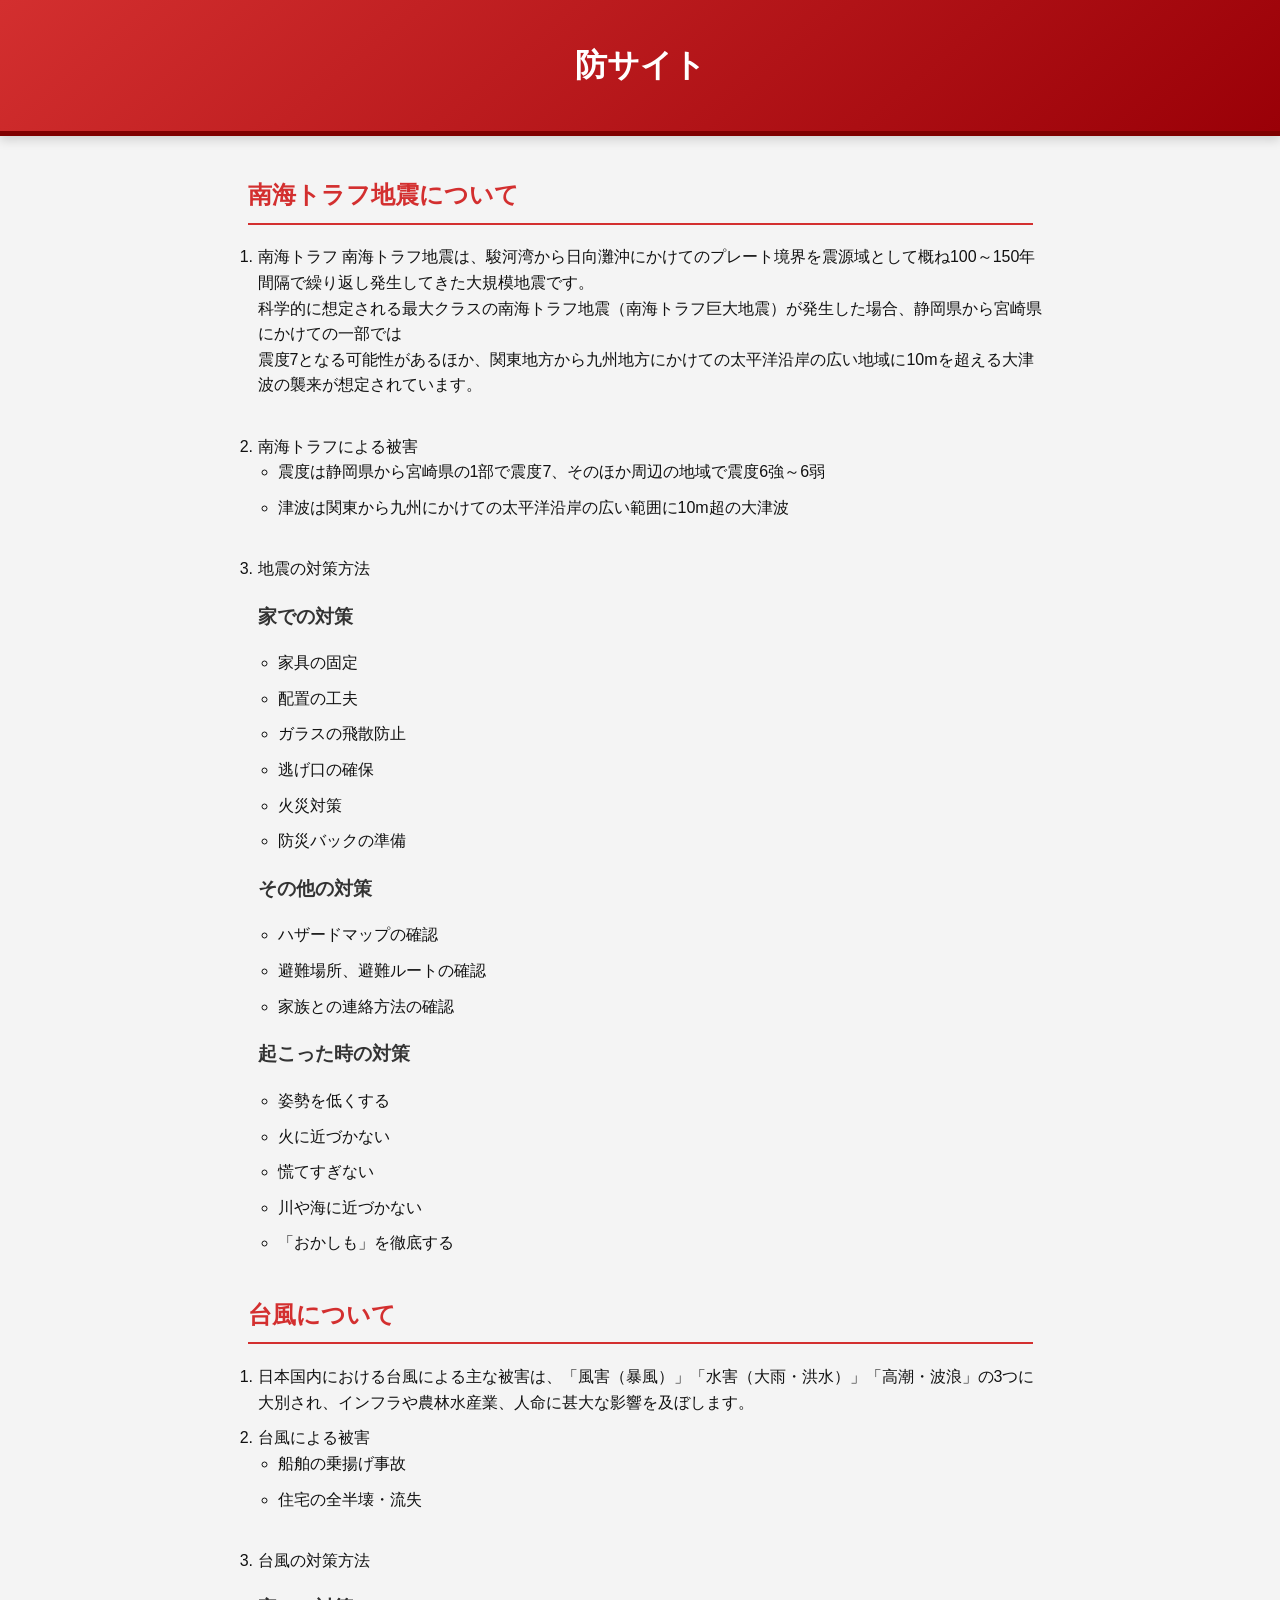
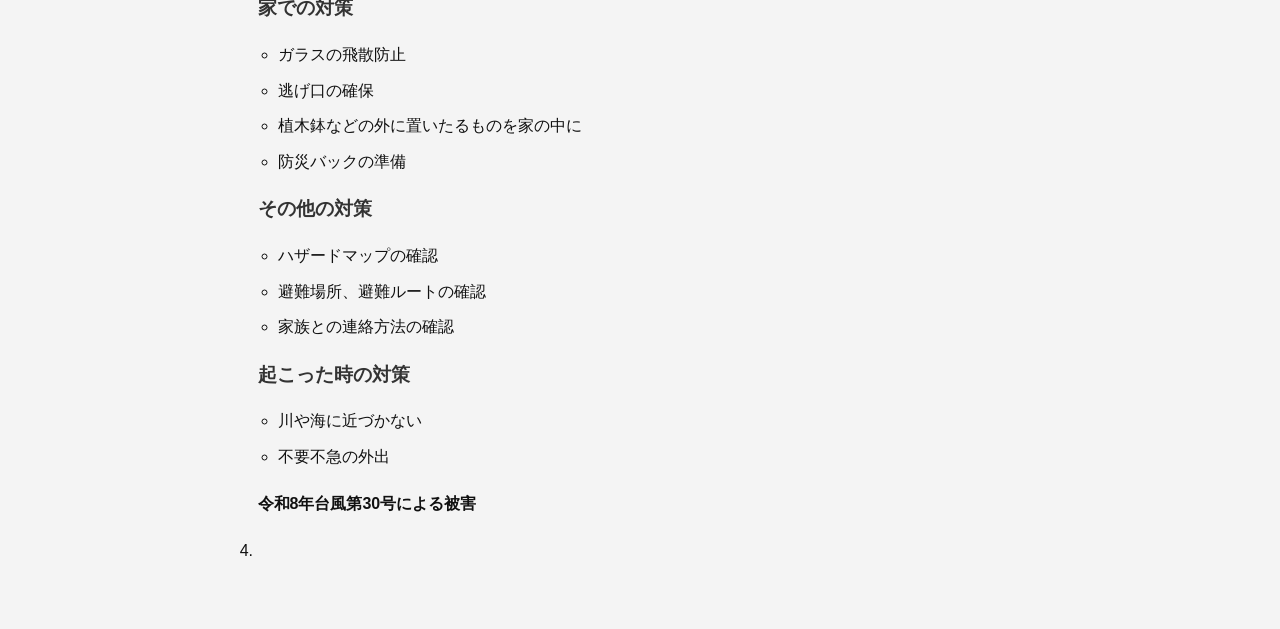
==== index.html @ 5f820c53 "Merge commit '6bb993bf84842fa1420cead6e2d3800a53b593a4'" ====
<!DOCTYPE html>
<html lang="ja">
    <head>
        <meta charset="UTF-8">
        <title>防サイト</title>
         <link rel="stylesheet" href="style.css">
    </head>
<body>
<h1>防サイト</h1>
<h2>南海トラフ地震について</h2>
<ol>
<li>南海トラフ
    南海トラフ地震は、駿河湾から日向灘沖にかけてのプレート境界を震源域として概ね100～150年間隔で繰り返し発生してきた大規模地震です。<br>
    科学的に想定される最大クラスの南海トラフ地震（南海トラフ巨大地震）が発生した場合、静岡県から宮崎県にかけての一部では<br>
    震度7となる可能性があるほか、関東地方から九州地方にかけての太平洋沿岸の広い地域に10mを超える大津波の襲来が想定されています。<br><br>
<li>南海トラフによる被害
    <ul>
        <li>震度は静岡県から宮崎県の1部で震度7、そのほか周辺の地域で震度6強～6弱
        <li>津波は関東から九州にかけての太平洋沿岸の広い範囲に10m超の大津波<br><br>
    </ul>
<li>地震の対策方法
<h3>家での対策</h3>
<ul>
    <li>家具の固定
    <li>配置の工夫
    <li>ガラスの飛散防止
    <li>逃げ口の確保
    <li>火災対策
    <li>防災バックの準備
</ul>
<h3>その他の対策</h3>
    <ul>
        <li>ハザードマップの確認
        <li>避難場所、避難ルートの確認
        <li>家族との連絡方法の確認
    </ul>
<h3>起こった時の対策</h3>
   <ul>
       <li>姿勢を低くする
       <li>火に近づかない
       <li>慌てすぎない
       <li>川や海に近づかない
        <li>「おかしも」を徹底する
   </ul>

</ol>
<h2>台風について</h2>
<ol>
<li>日本国内における台風による主な被害は、「風害（暴風）」「水害（大雨・洪水）」「高潮・波浪」の3つに大別され、インフラや農林水産業、人命に甚大な影響を及ぼします。 
<li>台風による被害
    <ul>
        <li>船舶の乗揚げ事故
        <li>住宅の全半壊・流失<br><br>
    </ul>
<li>台風の対策方法
<h3>家での対策</h3>
<ul>
    <li>ガラスの飛散防止
    <li>逃げ口の確保
    <li>植木鉢などの外に置いたるものを家の中に
    <li>防災バックの準備
</ul>
<h3>その他の対策</h3>
    <ul>
        <li>ハザードマップの確認
        <li>避難場所、避難ルートの確認
        <li>家族との連絡方法の確認
    </ul>
<h3>起こった時の対策</h3>
   <ul>
       <li>川や海に近づかない
       <li>不要不急の外出
   </ul>
<h4>令和8年台風第30号による被害</h4>
<li>

</ol>

</body>
</html>
---- style.css ----
/* 全体設定 */
body {
    font-family: -apple-system, BlinkMacSystemFont, "Segoe UI", Roboto, "Helvetica Neue", Arial, "Noto Sans JP", sans-serif;
    line-height: 1.6;
    color: #111;
    background-color: #f4f4f4;
    margin: 0;
    padding: 0 0 50px 0;
    text-align: center;
}

/* ヘッダー装飾（一番上のh1に適用） */
h1 {
    background: linear-gradient(140deg, #d32f2f 0%, #9a0007 100%);
    color: #fff;
    margin: 0 0 30px 0;
    padding: 40px 10px;
    border-bottom: 5px solid #7f0000;
    box-shadow: 0 4px 10px rgba(0, 0, 0, 0.15);
    font-size: 2rem;
}

/* 中央寄せとか */
h2, ol {
    max-width: 785px;
    width: 90%;
    margin-left: auto;
    margin-right: auto;
}

/* 見出し2（大項目）のスタイル */
h2 {
    color: #d32f2f;
    border-bottom: 2px solid #d32f2f;
    padding-bottom: 8px;
    margin-top: 40px;
    text-align: left;
}

/* 見出し3（中項目）のスタイル */
h3 {
    color: #333;
    margin-top: 20px;
    text-align: left;
}

/* リスト全体のスタイル調整 */
ol, ul {
    text-align: left; /* リスト本文は左揃えで見やすくする */
    padding-left: 20px;
}

li {
    margin-bottom: 10px;
}

/* スクロールアニメーション用（表示時に発火させる場合） */
ol, h2 {
    opacity: 1;
    transition: opacity 0.9s ease-out, transform 0.8s ease-out;
}
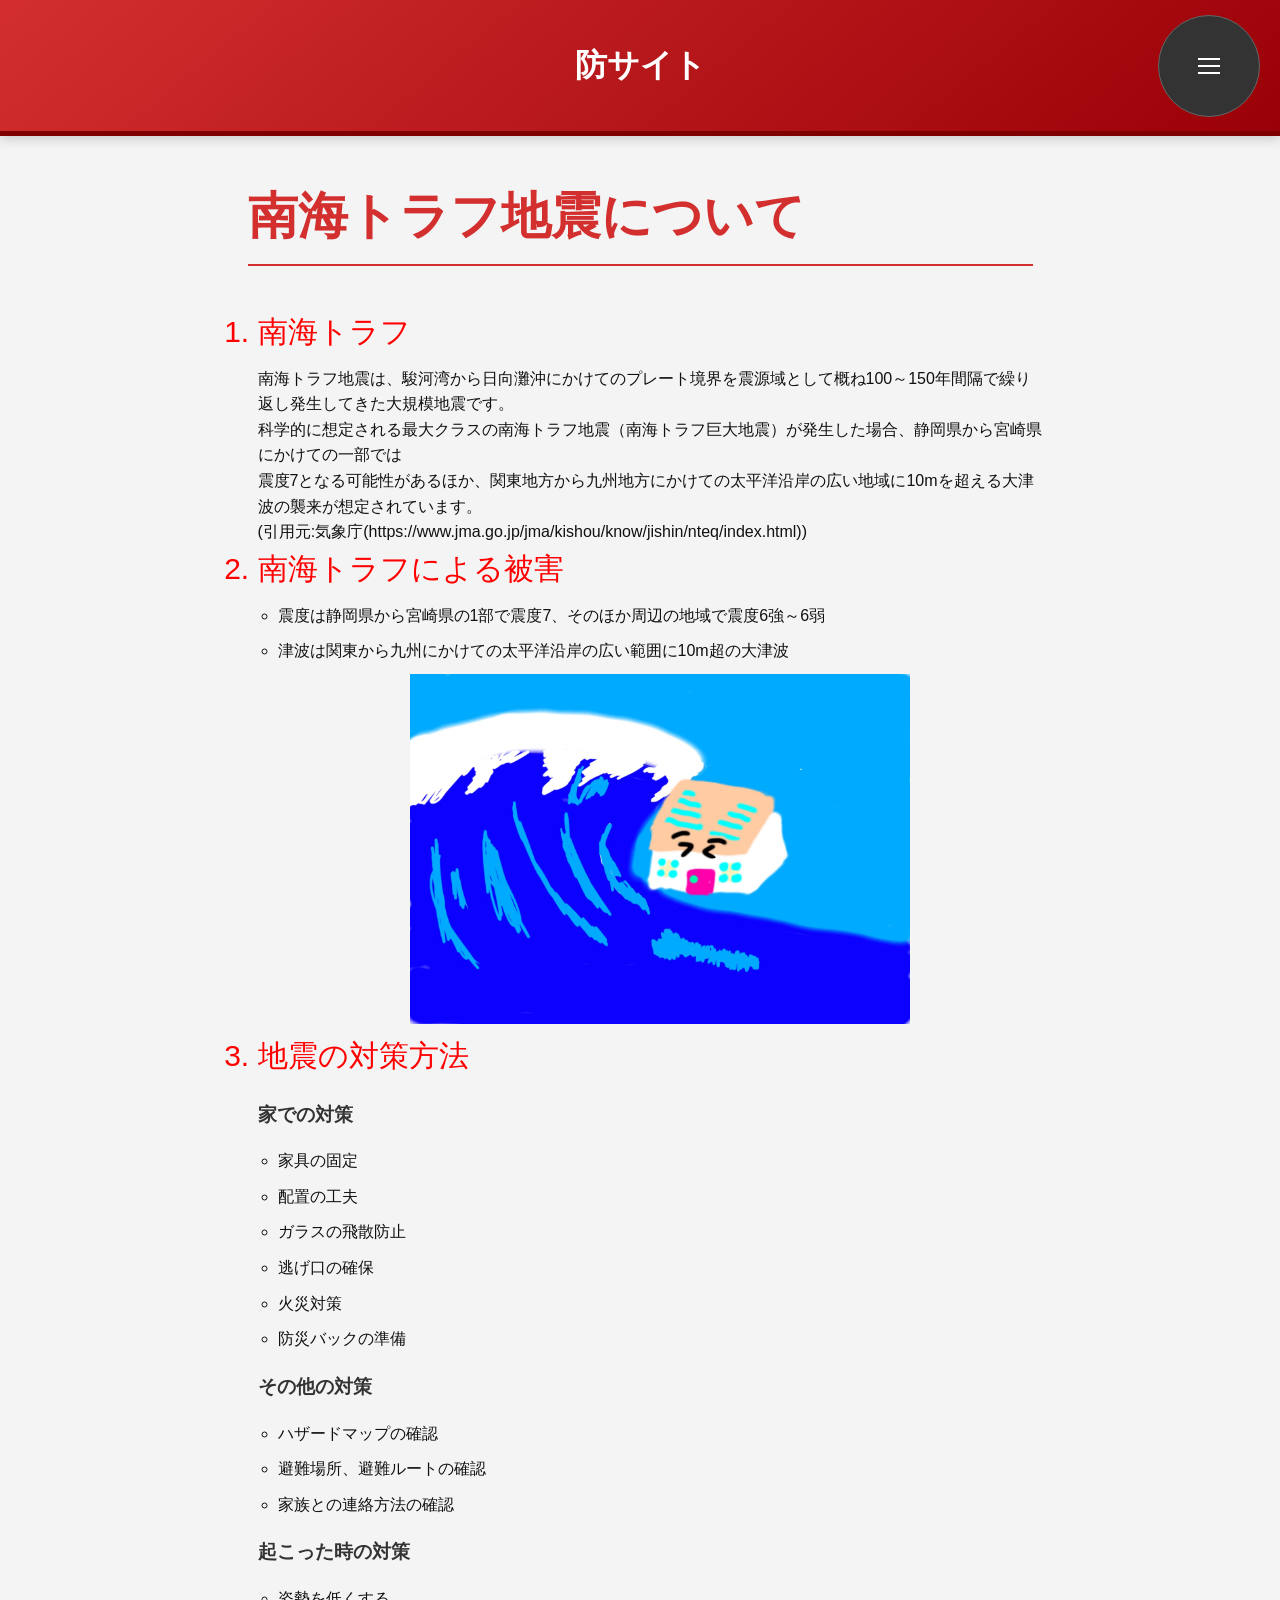
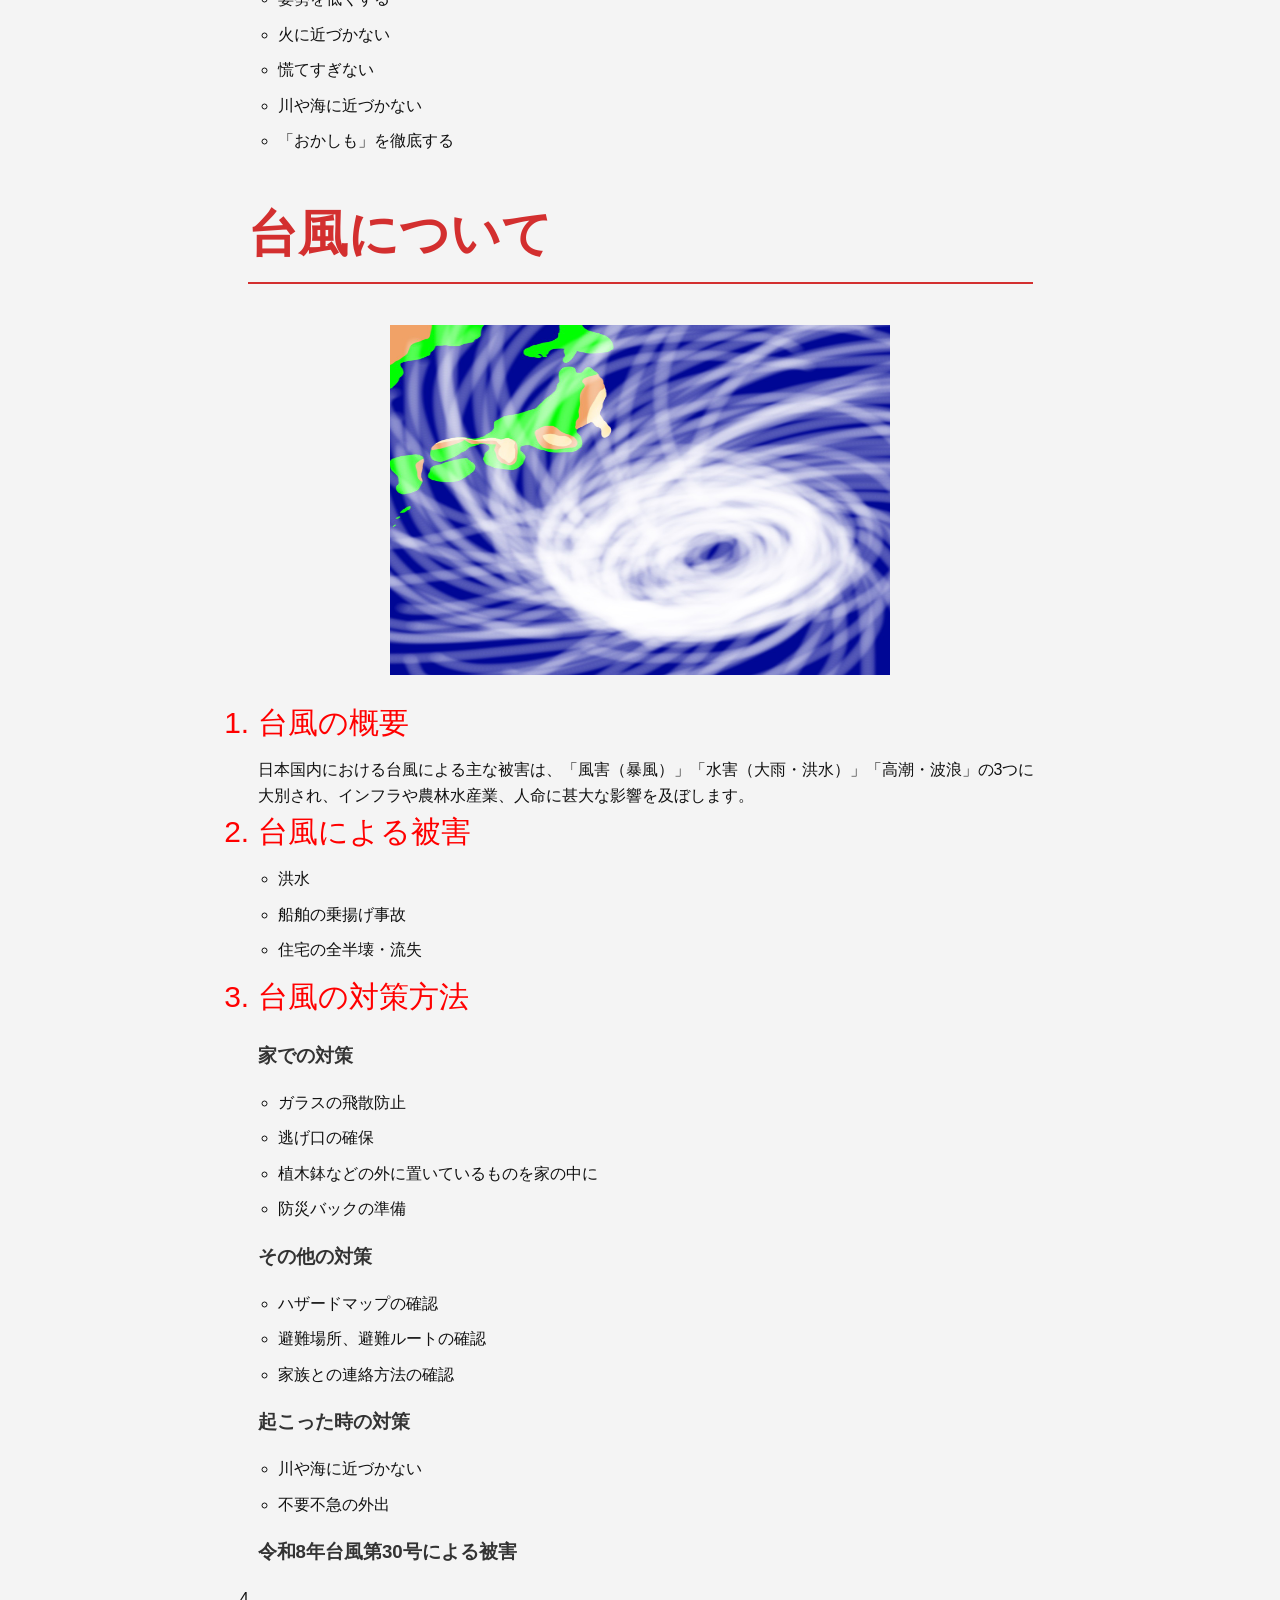
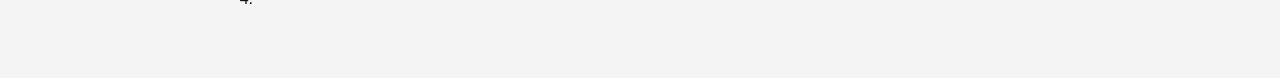
==== commit 64e96df0: "画像の追加・メニューの追加・CSSの改善" ====
--- a/index.html
+++ b/index.html
@@ -6,72 +6,97 @@
          <link rel="stylesheet" href="style.css">
     </head>
 <body>
-<h1>防サイト</h1>
-<h2>南海トラフ地震について</h2>
+<!--ハンガーメニュー-->
+  <div class="hamburger-menu">
+    <input type="checkbox" id="menu-btn-check">
+    <label for="menu-btn-check" class="menu-btn"><span></span></label>
+    <label for="menu-btn-check" class="menu-overlay"></label>
+    <nav class="menu-content">
+      <div class="menu-title">MENU</div>
+      <ul>
+        <li><a href="#top">トップへ戻る</a></li>
+        <li><a href="#nankaitorafu">南海トラフ地震について</a></li>
+        <li><a href="#zisin-taisaku">地震の対策方法</a></li>
+        <li><a href="#taihu">台風について</a></li>
+        <li><a href="#taihu-taisaku">台風の対策方法</a></li>
+      </ul>
+    </nav>
+  </div>
+
+<h1 id = "top">防サイト</h1>
+<h2 id = "nankaitorafu">南海トラフ地震について</h2>
 <ol>
-<li>南海トラフ
+<li class="text-large">南海トラフ</li>
     南海トラフ地震は、駿河湾から日向灘沖にかけてのプレート境界を震源域として概ね100～150年間隔で繰り返し発生してきた大規模地震です。<br>
-    科学的に想定される最大クラスの南海トラフ地震（南海トラフ巨大地震）が発生した場合、静岡県から宮崎県にかけての一部では<br>
-    震度7となる可能性があるほか、関東地方から九州地方にかけての太平洋沿岸の広い地域に10mを超える大津波の襲来が想定されています。<br><br>
-<li>南海トラフによる被害
+       科学的に想定される最大クラスの南海トラフ地震（南海トラフ巨大地震）が発生した場合、静岡県から宮崎県にかけての一部では<br>
+       震度7となる可能性があるほか、関東地方から九州地方にかけての太平洋沿岸の広い地域に10mを超える大津波の襲来が想定されています。<br>(引用元:気象庁(https://www.jma.go.jp/jma/kishou/know/jishin/nteq/index.html))<br>
+<li class="text-large">南海トラフによる被害</li>
     <ul>
-        <li>震度は静岡県から宮崎県の1部で震度7、そのほか周辺の地域で震度6強～6弱
-        <li>津波は関東から九州にかけての太平洋沿岸の広い範囲に10m超の大津波<br><br>
+        <li>震度は静岡県から宮崎県の1部で震度7、そのほか周辺の地域で震度6強～6弱</li>
+        <li>津波は関東から九州にかけての太平洋沿岸の広い範囲に10m超の大津波</li>
+            <div class="center-box">
+            <img src="tunami.jpg" alt="津波の絵" width="500" height="350">
+            </div>
     </ul>
-<li>地震の対策方法
+<li id = "zisin-taisaku" class="text-large">地震の対策方法</li>
 <h3>家での対策</h3>
 <ul>
-    <li>家具の固定
-    <li>配置の工夫
-    <li>ガラスの飛散防止
-    <li>逃げ口の確保
-    <li>火災対策
-    <li>防災バックの準備
+    <li>家具の固定</li>
+    <li>配置の工夫</li>
+    <li>ガラスの飛散防止</li>
+    <li>逃げ口の確保</li>
+    <li>火災対策</li>
+    <li>防災バックの準備</li>
 </ul>
 <h3>その他の対策</h3>
     <ul>
-        <li>ハザードマップの確認
-        <li>避難場所、避難ルートの確認
-        <li>家族との連絡方法の確認
+        <li>ハザードマップの確認</li>
+        <li>避難場所、避難ルートの確認</li>
+        <li>家族との連絡方法の確認</li>
     </ul>
 <h3>起こった時の対策</h3>
    <ul>
-       <li>姿勢を低くする
-       <li>火に近づかない
-       <li>慌てすぎない
-       <li>川や海に近づかない
-        <li>「おかしも」を徹底する
+       <li>姿勢を低くする</li>
+       <li>火に近づかない</li>
+       <li>慌てすぎない</li>
+       <li>川や海に近づかない</li>
+        <li>「おかしも」を徹底する</li>
    </ul>
 
 </ol>
-<h2>台風について</h2>
+<h2 id = "taihu">台風について</h2>
+ <div class="center-box">
+            <img src="taihu.jpg" alt="津波の絵" width="500" height="350">
+            </div>
 <ol>
-<li>日本国内における台風による主な被害は、「風害（暴風）」「水害（大雨・洪水）」「高潮・波浪」の3つに大別され、インフラや農林水産業、人命に甚大な影響を及ぼします。 
-<li>台風による被害
+<li class="text-large">台風の概要</li>
+日本国内における台風による主な被害は、「風害（暴風）」「水害（大雨・洪水）」「高潮・波浪」の3つに大別され、インフラや農林水産業、人命に甚大な影響を及ぼします。 
+<li class="text-large">台風による被害</li>
     <ul>
-        <li>船舶の乗揚げ事故
-        <li>住宅の全半壊・流失<br><br>
+        <li>洪水</li>
+        <li>船舶の乗揚げ事故</li>
+        <li>住宅の全半壊・流失</li>
     </ul>
-<li>台風の対策方法
+<li id = "taihu-taisaku" class="text-large">台風の対策方法</li>
 <h3>家での対策</h3>
 <ul>
-    <li>ガラスの飛散防止
-    <li>逃げ口の確保
-    <li>植木鉢などの外に置いたるものを家の中に
-    <li>防災バックの準備
+    <li>ガラスの飛散防止</li>
+    <li>逃げ口の確保</li>
+    <li>植木鉢などの外に置いているものを家の中に</li>
+    <li>防災バックの準備</li>
 </ul>
 <h3>その他の対策</h3>
     <ul>
-        <li>ハザードマップの確認
-        <li>避難場所、避難ルートの確認
-        <li>家族との連絡方法の確認
+        <li>ハザードマップの確認</li>
+        <li>避難場所、避難ルートの確認</li>
+        <li>家族との連絡方法の確認</li>
     </ul>
 <h3>起こった時の対策</h3>
    <ul>
-       <li>川や海に近づかない
-       <li>不要不急の外出
+       <li>川や海に近づかない</li>
+       <li>不要不急の外出</li>
    </ul>
-<h4>令和8年台風第30号による被害</h4>
+<h3>令和8年台風第30号による被害</h3>
 <li>
 
 </ol>
--- a/style.css
+++ b/style.css
@@ -35,6 +35,7 @@
     padding-bottom: 8px;
     margin-top: 40px;
     text-align: left;
+    font-size: 50px;
 }
 
 /* 見出し3（中項目）のスタイル */
@@ -58,4 +59,142 @@
 ol, h2 {
     opacity: 1;
     transition: opacity 0.9s ease-out, transform 0.8s ease-out;
-}+}
+
+/*画像を中央に寄せる
+/* CSS */
+.center-box {
+  text-align: center;
+}
+
+/* CSSの記述 */
+.text-large {
+  font-size: 30px;
+  color: red;
+}
+
+
+
+/*ハンバーガーメニューのCSS
+ 右上の丸いボタン（三本線） */
+.menu-btn {
+  position: fixed;
+  top: 15px;
+  right: 20px;
+  display: flex;
+  height: 100px;
+  width: 100px;
+  justify-content: center;
+  align-items: center;
+  z-index: 100; /* 一番手前に表示 */
+  background-color: #333; /* ボタンの背景色 */
+  border: 1px solid #666;
+  border-radius: 50%; /* 丸くする */
+  cursor: pointer;
+}
+
+/* 三本線のデザイン */
+.menu-btn span,
+.menu-btn span:before,
+.menu-btn span:after {
+  content: '';
+  display: block;
+  height: 2px;
+  width: 22px;
+  background-color: #ffffff;
+  position: absolute;
+  transition: all 0.3s; /* アニメーションの速さ */
+}
+.menu-btn span:before {
+  bottom: 7px;
+}
+.menu-btn span:after {
+  top: 7px;
+}
+
+/* チェックボックス本体は隠す */
+#menu-btn-check {
+  display: none;
+}
+
+/* クリックされたら三本線を「×」に変形させる */
+#menu-btn-check:checked ~ .menu-btn span {
+  background-color: rgba(255, 255, 255, 0); /* 真ん中の線を消す */
+}
+#menu-btn-check:checked ~ .menu-btn span::before {
+  bottom: 0;
+  transform: rotate(45deg);
+}
+#menu-btn-check:checked ~ .menu-btn span::after {
+  top: 0;
+  transform: rotate(-45deg);
+}
+
+/* 右から出てくるメニュー画面 */
+.menu-content {
+  width: 280px; /* メニューの横幅 */
+  height: 100%;
+  position: fixed;
+  top: 0;
+  right: -280px; /* 最初は画面の右外に隠しておく */
+  z-index: 90;
+  background-color: #2b2927; /* 画像に近いダークブラウン系グレー */
+  color: #fff;
+  transition: all 0.4s; /* スライドするアニメーション */
+  padding: 25px;
+  box-sizing: border-box;
+}
+
+.menu-title {
+  font-size: 14px;
+  letter-spacing: 2px;
+  color: #aaa;
+  padding-bottom: 15px;
+  border-bottom: 1px solid #444;
+  margin-bottom: 20px;
+}
+
+.menu-content ul {
+  list-style: none;
+  padding: 0;
+  margin: 0;
+}
+
+.menu-content ul li {
+  border-bottom: 1px solid #444;
+}
+
+.menu-content ul li a {
+  display: block;
+  padding: 15px 5px;
+  color: #ffffff;
+  text-decoration: none;
+  font-size: 15px;
+  transition: 0.2s;
+}
+
+.menu-content ul li a:hover {
+  color: #f0a500; /* マウスを乗せた時の色 */
+  padding-left: 12px;
+}
+
+/* クリックされたらメニューを画面内にスライドさせる */
+#menu-btn-check:checked ~ .menu-content {
+  right: 0;
+}
+
+/* メニューが開いた時の背景の暗いカバー */
+.menu-overlay {
+  display: none;
+  position: fixed;
+  top: 0;
+  left: 0;
+  width: 100%;
+  height: 100%;
+  background: rgba(0, 0, 0, 0.5);
+  z-index: 80;
+}
+
+#menu-btn-check:checked ~ .menu-overlay {
+  display: block;
+}
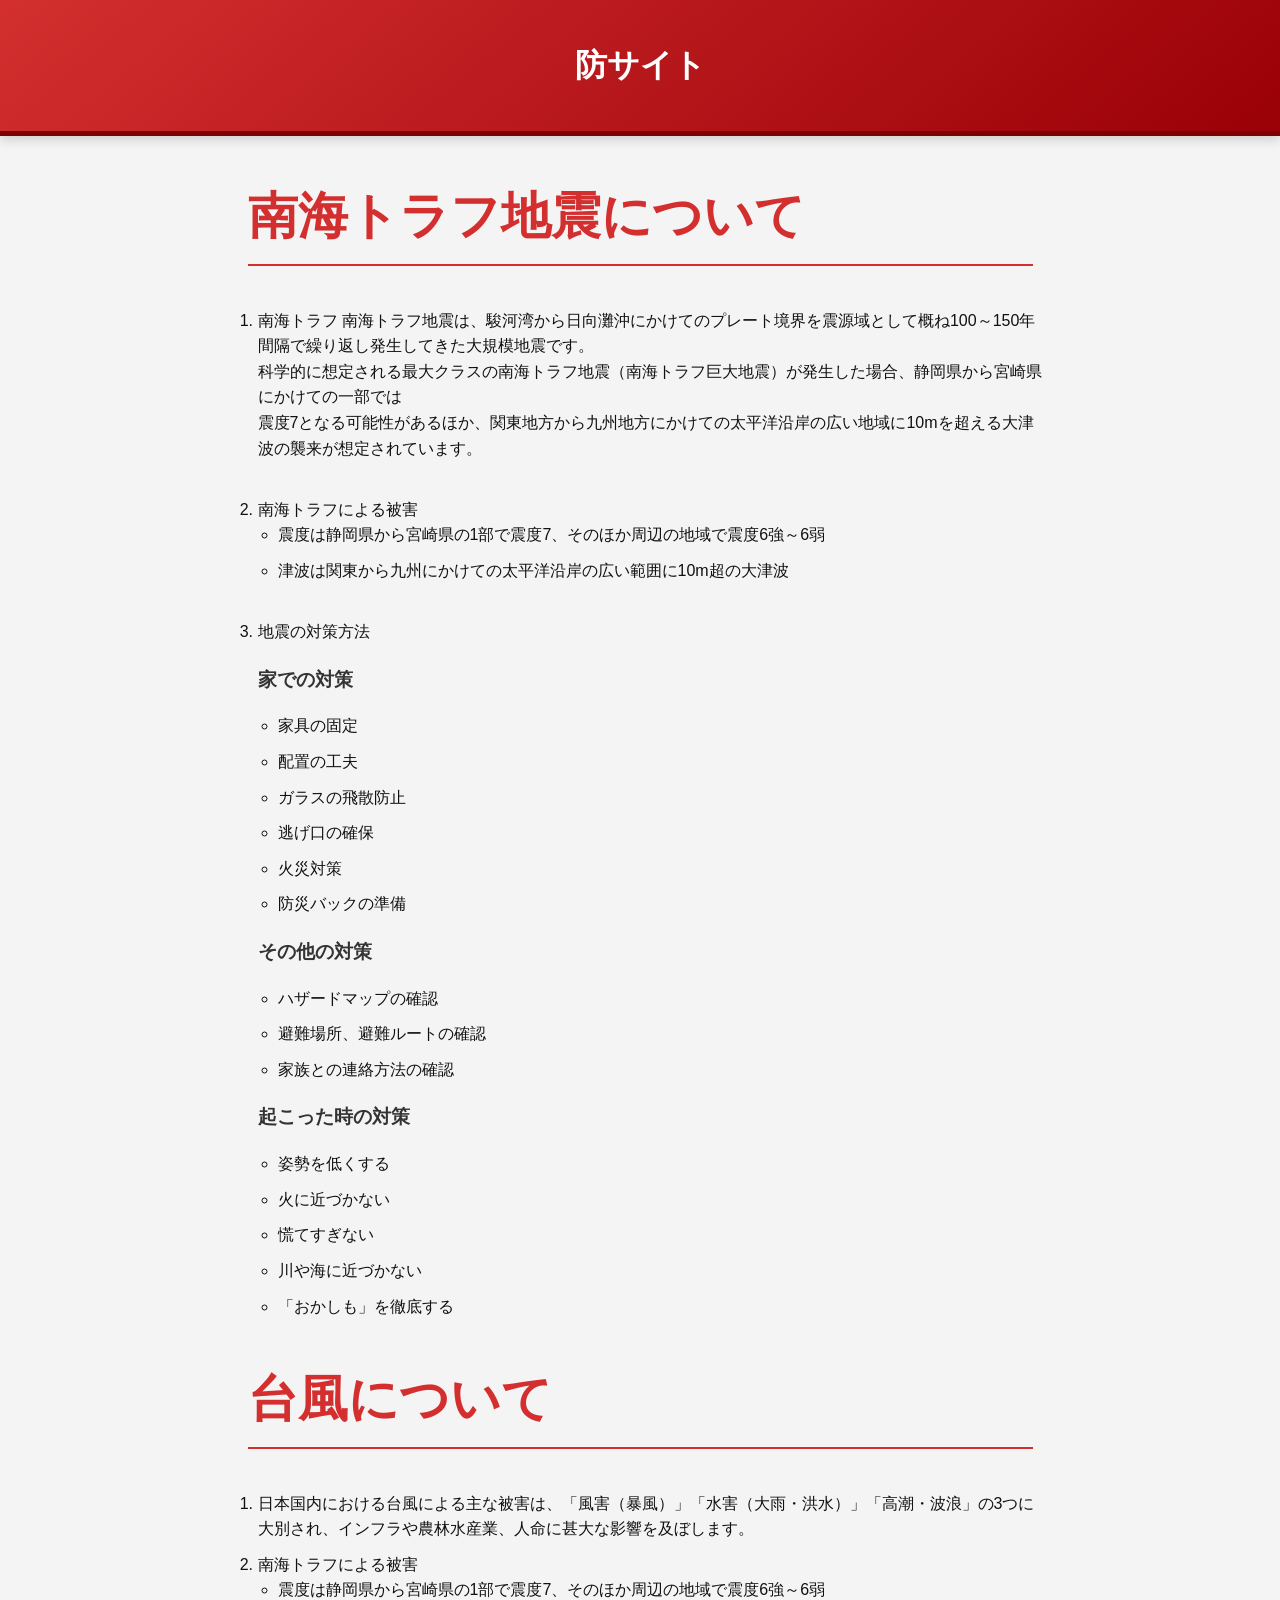
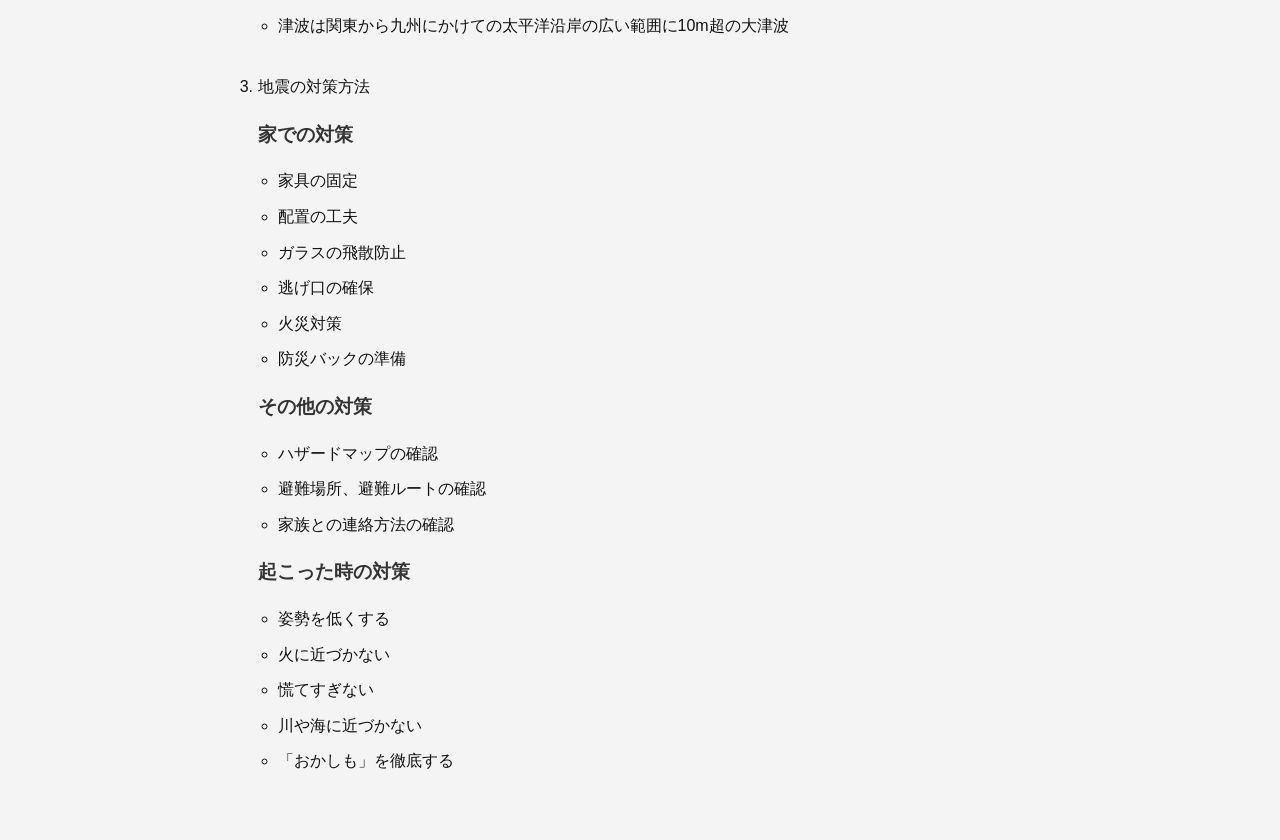
==== commit 0409d53e: "Merge commit 'ed2ee35848ecb920595f8519c3e8d456ae30757a'" ====
--- a/index.html
+++ b/index.html
@@ -6,98 +6,76 @@
          <link rel="stylesheet" href="style.css">
     </head>
 <body>
-<!--ハンガーメニュー-->
-  <div class="hamburger-menu">
-    <input type="checkbox" id="menu-btn-check">
-    <label for="menu-btn-check" class="menu-btn"><span></span></label>
-    <label for="menu-btn-check" class="menu-overlay"></label>
-    <nav class="menu-content">
-      <div class="menu-title">MENU</div>
-      <ul>
-        <li><a href="#top">トップへ戻る</a></li>
-        <li><a href="#nankaitorafu">南海トラフ地震について</a></li>
-        <li><a href="#zisin-taisaku">地震の対策方法</a></li>
-        <li><a href="#taihu">台風について</a></li>
-        <li><a href="#taihu-taisaku">台風の対策方法</a></li>
-      </ul>
-    </nav>
-  </div>
-
-<h1 id = "top">防サイト</h1>
-<h2 id = "nankaitorafu">南海トラフ地震について</h2>
+<h1>防サイト</h1>
+<h2>南海トラフ地震について</h2>
 <ol>
-<li class="text-large">南海トラフ</li>
+<li>南海トラフ
     南海トラフ地震は、駿河湾から日向灘沖にかけてのプレート境界を震源域として概ね100～150年間隔で繰り返し発生してきた大規模地震です。<br>
-       科学的に想定される最大クラスの南海トラフ地震（南海トラフ巨大地震）が発生した場合、静岡県から宮崎県にかけての一部では<br>
-       震度7となる可能性があるほか、関東地方から九州地方にかけての太平洋沿岸の広い地域に10mを超える大津波の襲来が想定されています。<br>(引用元:気象庁(https://www.jma.go.jp/jma/kishou/know/jishin/nteq/index.html))<br>
-<li class="text-large">南海トラフによる被害</li>
+    科学的に想定される最大クラスの南海トラフ地震（南海トラフ巨大地震）が発生した場合、静岡県から宮崎県にかけての一部では<br>
+    震度7となる可能性があるほか、関東地方から九州地方にかけての太平洋沿岸の広い地域に10mを超える大津波の襲来が想定されています。<br><br>
+<li>南海トラフによる被害
     <ul>
-        <li>震度は静岡県から宮崎県の1部で震度7、そのほか周辺の地域で震度6強～6弱</li>
-        <li>津波は関東から九州にかけての太平洋沿岸の広い範囲に10m超の大津波</li>
-            <div class="center-box">
-            <img src="tunami.jpg" alt="津波の絵" width="500" height="350">
-            </div>
+        <li>震度は静岡県から宮崎県の1部で震度7、そのほか周辺の地域で震度6強～6弱
+        <li>津波は関東から九州にかけての太平洋沿岸の広い範囲に10m超の大津波<br><br>
     </ul>
-<li id = "zisin-taisaku" class="text-large">地震の対策方法</li>
+<li>地震の対策方法
 <h3>家での対策</h3>
 <ul>
-    <li>家具の固定</li>
-    <li>配置の工夫</li>
-    <li>ガラスの飛散防止</li>
-    <li>逃げ口の確保</li>
-    <li>火災対策</li>
-    <li>防災バックの準備</li>
+    <li>家具の固定
+    <li>配置の工夫
+    <li>ガラスの飛散防止
+    <li>逃げ口の確保
+    <li>火災対策
+    <li>防災バックの準備
 </ul>
 <h3>その他の対策</h3>
     <ul>
-        <li>ハザードマップの確認</li>
-        <li>避難場所、避難ルートの確認</li>
-        <li>家族との連絡方法の確認</li>
+        <li>ハザードマップの確認
+        <li>避難場所、避難ルートの確認
+        <li>家族との連絡方法の確認
     </ul>
 <h3>起こった時の対策</h3>
    <ul>
-       <li>姿勢を低くする</li>
-       <li>火に近づかない</li>
-       <li>慌てすぎない</li>
-       <li>川や海に近づかない</li>
-        <li>「おかしも」を徹底する</li>
+       <li>姿勢を低くする
+       <li>火に近づかない
+       <li>慌てすぎない
+       <li>川や海に近づかない
+        <li>「おかしも」を徹底する
    </ul>
 
 </ol>
-<h2 id = "taihu">台風について</h2>
- <div class="center-box">
-            <img src="taihu.jpg" alt="津波の絵" width="500" height="350">
-            </div>
+<h2>台風について</h2>
 <ol>
-<li class="text-large">台風の概要</li>
-日本国内における台風による主な被害は、「風害（暴風）」「水害（大雨・洪水）」「高潮・波浪」の3つに大別され、インフラや農林水産業、人命に甚大な影響を及ぼします。 
-<li class="text-large">台風による被害</li>
+<li>日本国内における台風による主な被害は、「風害（暴風）」「水害（大雨・洪水）」「高潮・波浪」の3つに大別され、インフラや農林水産業、人命に甚大な影響を及ぼします。 
+<li>南海トラフによる被害
     <ul>
-        <li>洪水</li>
-        <li>船舶の乗揚げ事故</li>
-        <li>住宅の全半壊・流失</li>
+        <li>震度は静岡県から宮崎県の1部で震度7、そのほか周辺の地域で震度6強～6弱
+        <li>津波は関東から九州にかけての太平洋沿岸の広い範囲に10m超の大津波<br><br>
     </ul>
-<li id = "taihu-taisaku" class="text-large">台風の対策方法</li>
+<li>地震の対策方法
 <h3>家での対策</h3>
 <ul>
-    <li>ガラスの飛散防止</li>
-    <li>逃げ口の確保</li>
-    <li>植木鉢などの外に置いているものを家の中に</li>
-    <li>防災バックの準備</li>
+    <li>家具の固定
+    <li>配置の工夫
+    <li>ガラスの飛散防止
+    <li>逃げ口の確保
+    <li>火災対策
+    <li>防災バックの準備
 </ul>
 <h3>その他の対策</h3>
     <ul>
-        <li>ハザードマップの確認</li>
-        <li>避難場所、避難ルートの確認</li>
-        <li>家族との連絡方法の確認</li>
+        <li>ハザードマップの確認
+        <li>避難場所、避難ルートの確認
+        <li>家族との連絡方法の確認
     </ul>
 <h3>起こった時の対策</h3>
    <ul>
-       <li>川や海に近づかない</li>
-       <li>不要不急の外出</li>
+       <li>姿勢を低くする
+       <li>火に近づかない
+       <li>慌てすぎない
+       <li>川や海に近づかない
+        <li>「おかしも」を徹底する
    </ul>
-<h3>令和8年台風第30号による被害</h3>
-<li>
 
 </ol>
 
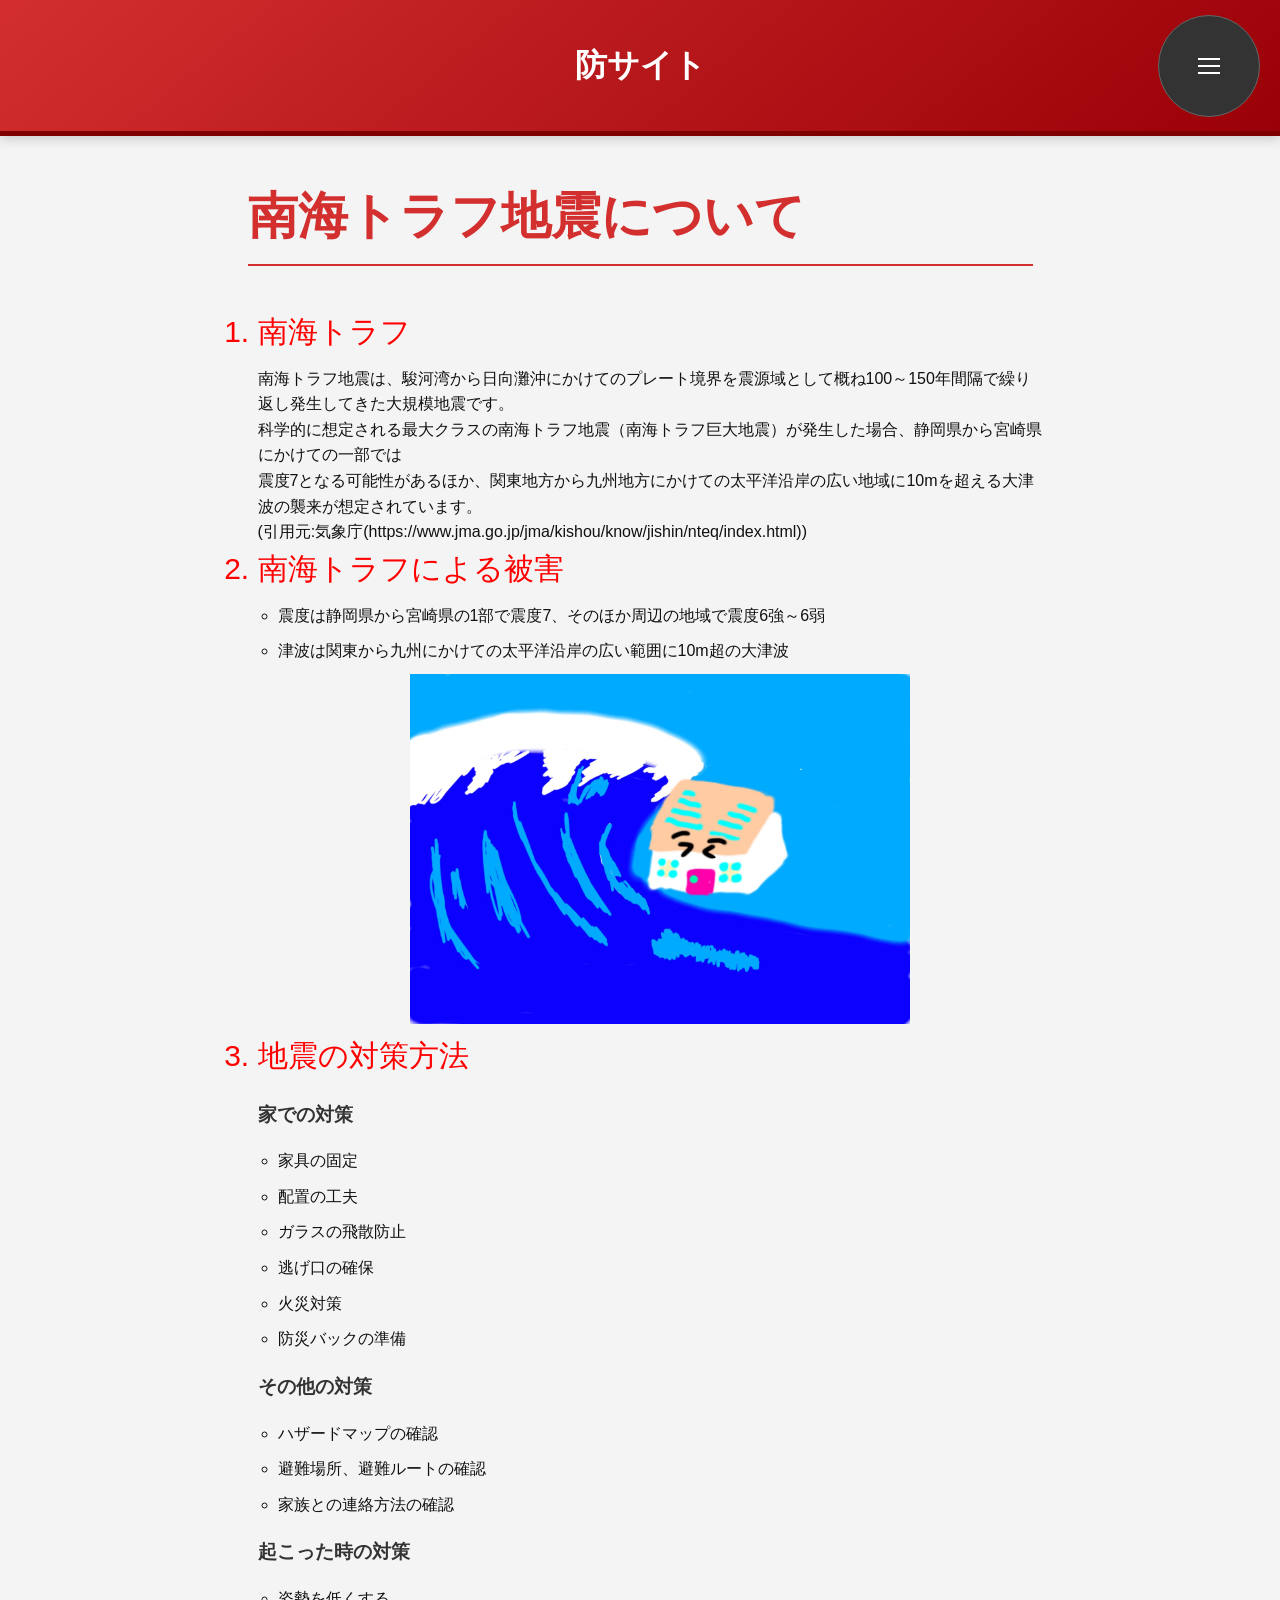
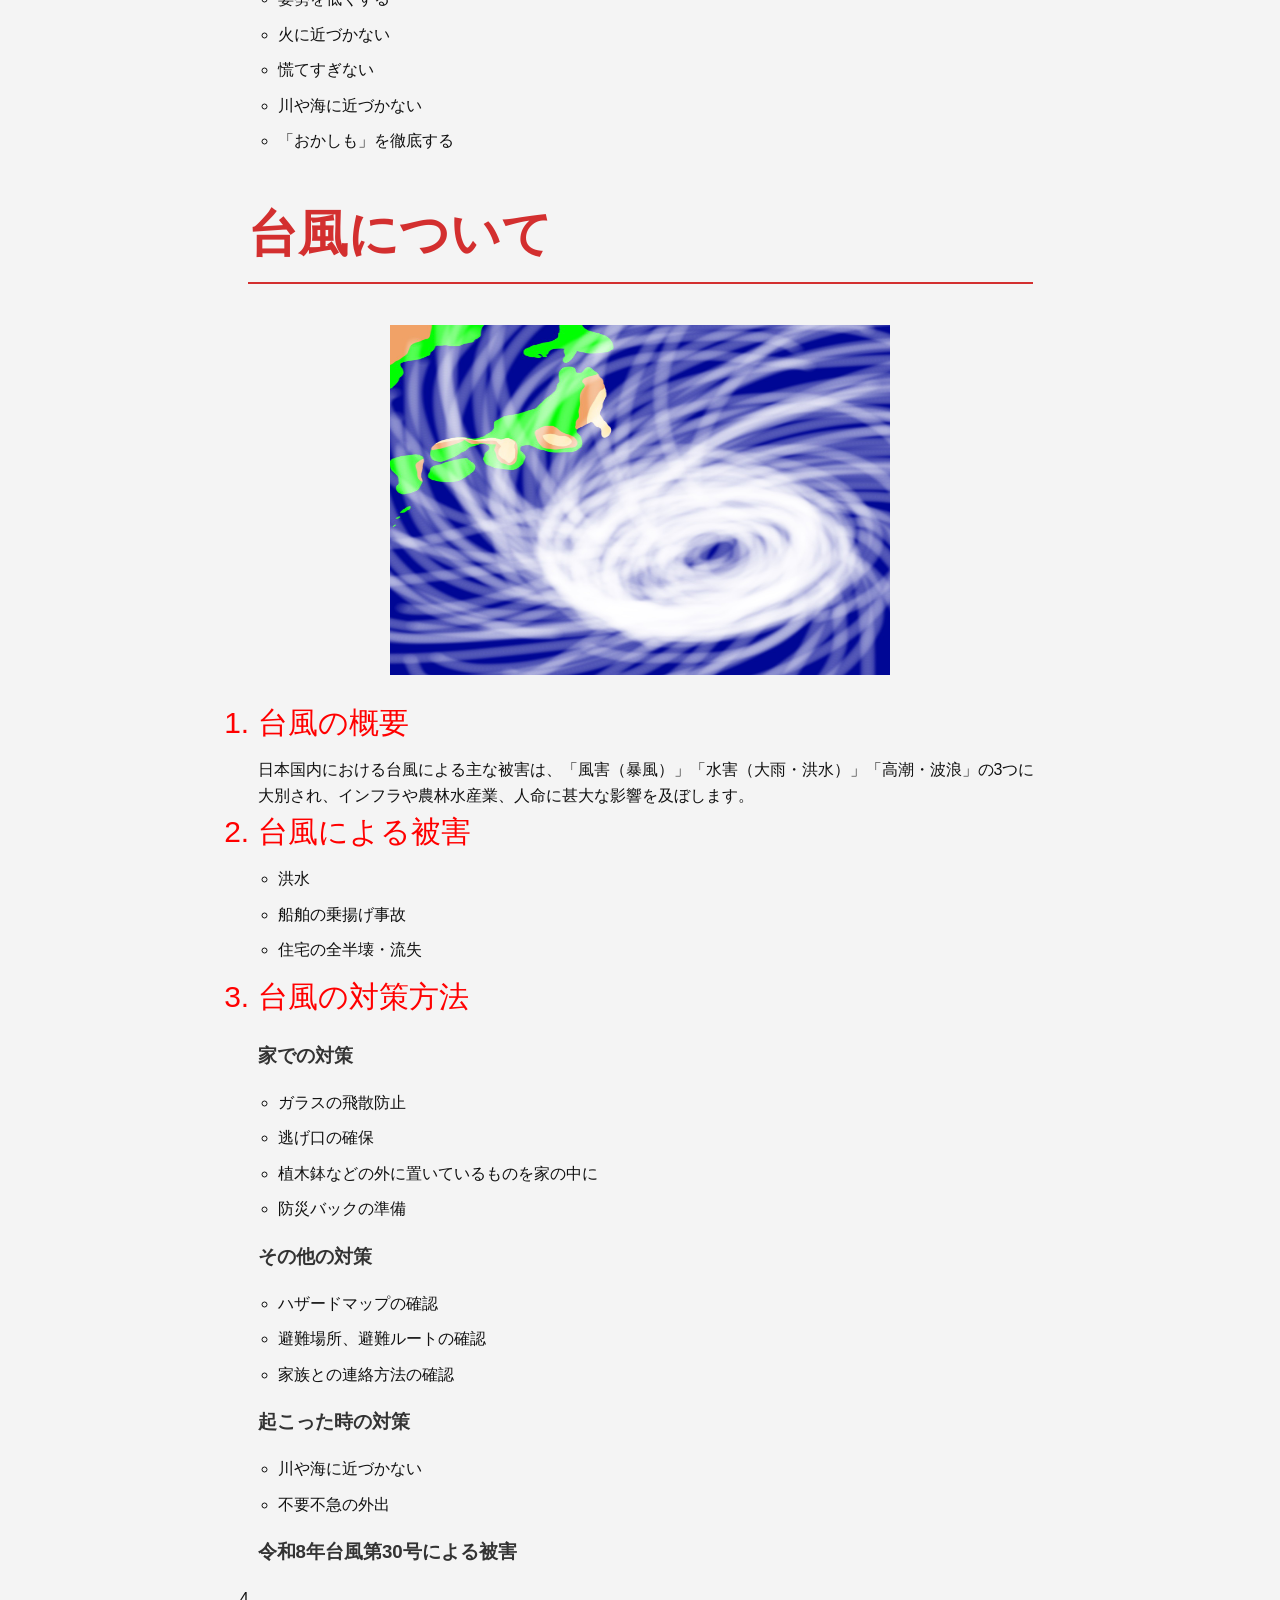
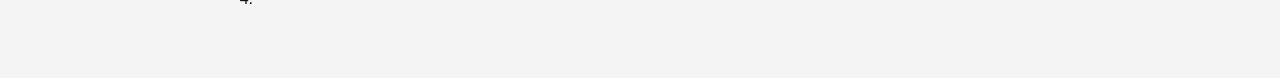
==== commit 2bd3314c: "Merge commit '64e96df0d0c582f363705cc30c20fac54b526943'" ====
--- a/index.html
+++ b/index.html
@@ -6,76 +6,98 @@
          <link rel="stylesheet" href="style.css">
     </head>
 <body>
-<h1>防サイト</h1>
-<h2>南海トラフ地震について</h2>
+<!--ハンガーメニュー-->
+  <div class="hamburger-menu">
+    <input type="checkbox" id="menu-btn-check">
+    <label for="menu-btn-check" class="menu-btn"><span></span></label>
+    <label for="menu-btn-check" class="menu-overlay"></label>
+    <nav class="menu-content">
+      <div class="menu-title">MENU</div>
+      <ul>
+        <li><a href="#top">トップへ戻る</a></li>
+        <li><a href="#nankaitorafu">南海トラフ地震について</a></li>
+        <li><a href="#zisin-taisaku">地震の対策方法</a></li>
+        <li><a href="#taihu">台風について</a></li>
+        <li><a href="#taihu-taisaku">台風の対策方法</a></li>
+      </ul>
+    </nav>
+  </div>
+
+<h1 id = "top">防サイト</h1>
+<h2 id = "nankaitorafu">南海トラフ地震について</h2>
 <ol>
-<li>南海トラフ
+<li class="text-large">南海トラフ</li>
     南海トラフ地震は、駿河湾から日向灘沖にかけてのプレート境界を震源域として概ね100～150年間隔で繰り返し発生してきた大規模地震です。<br>
-    科学的に想定される最大クラスの南海トラフ地震（南海トラフ巨大地震）が発生した場合、静岡県から宮崎県にかけての一部では<br>
-    震度7となる可能性があるほか、関東地方から九州地方にかけての太平洋沿岸の広い地域に10mを超える大津波の襲来が想定されています。<br><br>
-<li>南海トラフによる被害
+       科学的に想定される最大クラスの南海トラフ地震（南海トラフ巨大地震）が発生した場合、静岡県から宮崎県にかけての一部では<br>
+       震度7となる可能性があるほか、関東地方から九州地方にかけての太平洋沿岸の広い地域に10mを超える大津波の襲来が想定されています。<br>(引用元:気象庁(https://www.jma.go.jp/jma/kishou/know/jishin/nteq/index.html))<br>
+<li class="text-large">南海トラフによる被害</li>
     <ul>
-        <li>震度は静岡県から宮崎県の1部で震度7、そのほか周辺の地域で震度6強～6弱
-        <li>津波は関東から九州にかけての太平洋沿岸の広い範囲に10m超の大津波<br><br>
+        <li>震度は静岡県から宮崎県の1部で震度7、そのほか周辺の地域で震度6強～6弱</li>
+        <li>津波は関東から九州にかけての太平洋沿岸の広い範囲に10m超の大津波</li>
+            <div class="center-box">
+            <img src="tunami.jpg" alt="津波の絵" width="500" height="350">
+            </div>
     </ul>
-<li>地震の対策方法
+<li id = "zisin-taisaku" class="text-large">地震の対策方法</li>
 <h3>家での対策</h3>
 <ul>
-    <li>家具の固定
-    <li>配置の工夫
-    <li>ガラスの飛散防止
-    <li>逃げ口の確保
-    <li>火災対策
-    <li>防災バックの準備
+    <li>家具の固定</li>
+    <li>配置の工夫</li>
+    <li>ガラスの飛散防止</li>
+    <li>逃げ口の確保</li>
+    <li>火災対策</li>
+    <li>防災バックの準備</li>
 </ul>
 <h3>その他の対策</h3>
     <ul>
-        <li>ハザードマップの確認
-        <li>避難場所、避難ルートの確認
-        <li>家族との連絡方法の確認
+        <li>ハザードマップの確認</li>
+        <li>避難場所、避難ルートの確認</li>
+        <li>家族との連絡方法の確認</li>
     </ul>
 <h3>起こった時の対策</h3>
    <ul>
-       <li>姿勢を低くする
-       <li>火に近づかない
-       <li>慌てすぎない
-       <li>川や海に近づかない
-        <li>「おかしも」を徹底する
+       <li>姿勢を低くする</li>
+       <li>火に近づかない</li>
+       <li>慌てすぎない</li>
+       <li>川や海に近づかない</li>
+        <li>「おかしも」を徹底する</li>
    </ul>
 
 </ol>
-<h2>台風について</h2>
+<h2 id = "taihu">台風について</h2>
+ <div class="center-box">
+            <img src="taihu.jpg" alt="津波の絵" width="500" height="350">
+            </div>
 <ol>
-<li>日本国内における台風による主な被害は、「風害（暴風）」「水害（大雨・洪水）」「高潮・波浪」の3つに大別され、インフラや農林水産業、人命に甚大な影響を及ぼします。 
-<li>南海トラフによる被害
+<li class="text-large">台風の概要</li>
+日本国内における台風による主な被害は、「風害（暴風）」「水害（大雨・洪水）」「高潮・波浪」の3つに大別され、インフラや農林水産業、人命に甚大な影響を及ぼします。 
+<li class="text-large">台風による被害</li>
     <ul>
-        <li>震度は静岡県から宮崎県の1部で震度7、そのほか周辺の地域で震度6強～6弱
-        <li>津波は関東から九州にかけての太平洋沿岸の広い範囲に10m超の大津波<br><br>
+        <li>洪水</li>
+        <li>船舶の乗揚げ事故</li>
+        <li>住宅の全半壊・流失</li>
     </ul>
-<li>地震の対策方法
+<li id = "taihu-taisaku" class="text-large">台風の対策方法</li>
 <h3>家での対策</h3>
 <ul>
-    <li>家具の固定
-    <li>配置の工夫
-    <li>ガラスの飛散防止
-    <li>逃げ口の確保
-    <li>火災対策
-    <li>防災バックの準備
+    <li>ガラスの飛散防止</li>
+    <li>逃げ口の確保</li>
+    <li>植木鉢などの外に置いているものを家の中に</li>
+    <li>防災バックの準備</li>
 </ul>
 <h3>その他の対策</h3>
     <ul>
-        <li>ハザードマップの確認
-        <li>避難場所、避難ルートの確認
-        <li>家族との連絡方法の確認
+        <li>ハザードマップの確認</li>
+        <li>避難場所、避難ルートの確認</li>
+        <li>家族との連絡方法の確認</li>
     </ul>
 <h3>起こった時の対策</h3>
    <ul>
-       <li>姿勢を低くする
-       <li>火に近づかない
-       <li>慌てすぎない
-       <li>川や海に近づかない
-        <li>「おかしも」を徹底する
+       <li>川や海に近づかない</li>
+       <li>不要不急の外出</li>
    </ul>
+<h3>令和8年台風第30号による被害</h3>
+<li>
 
 </ol>
 
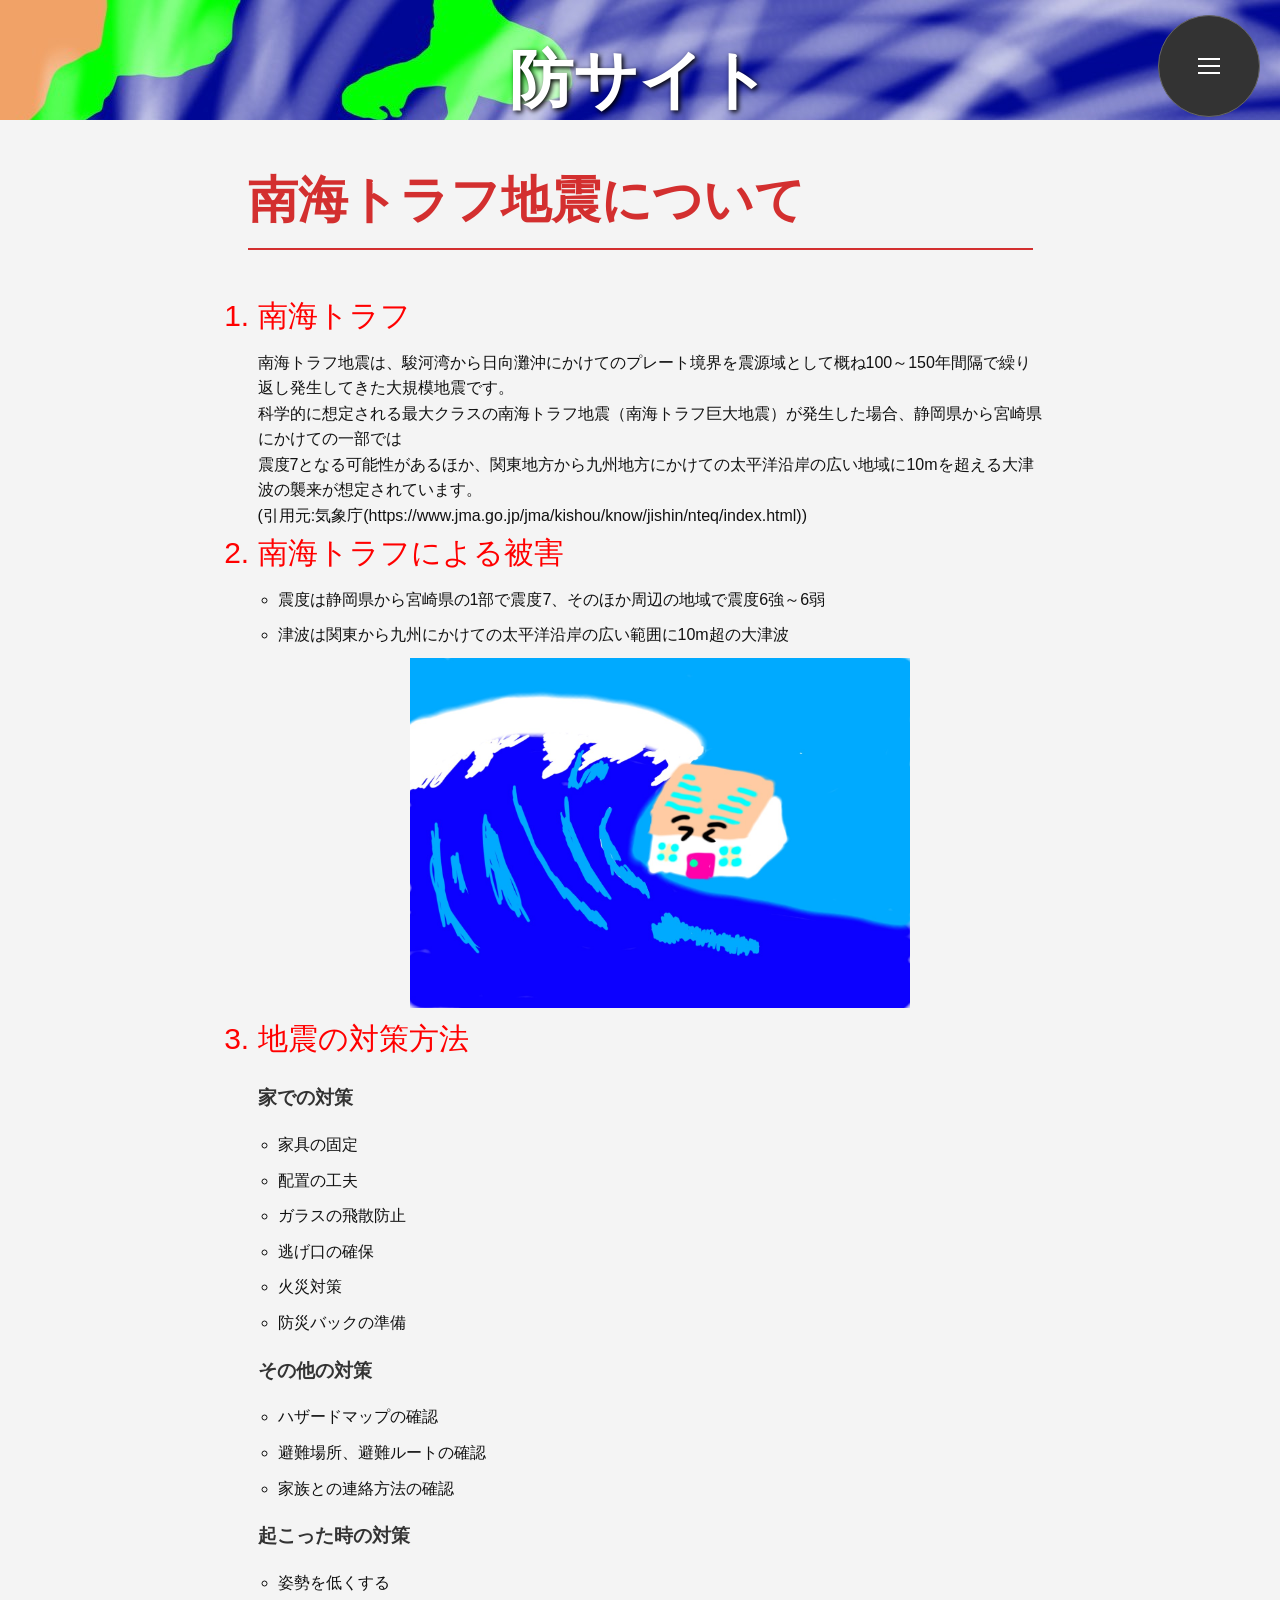
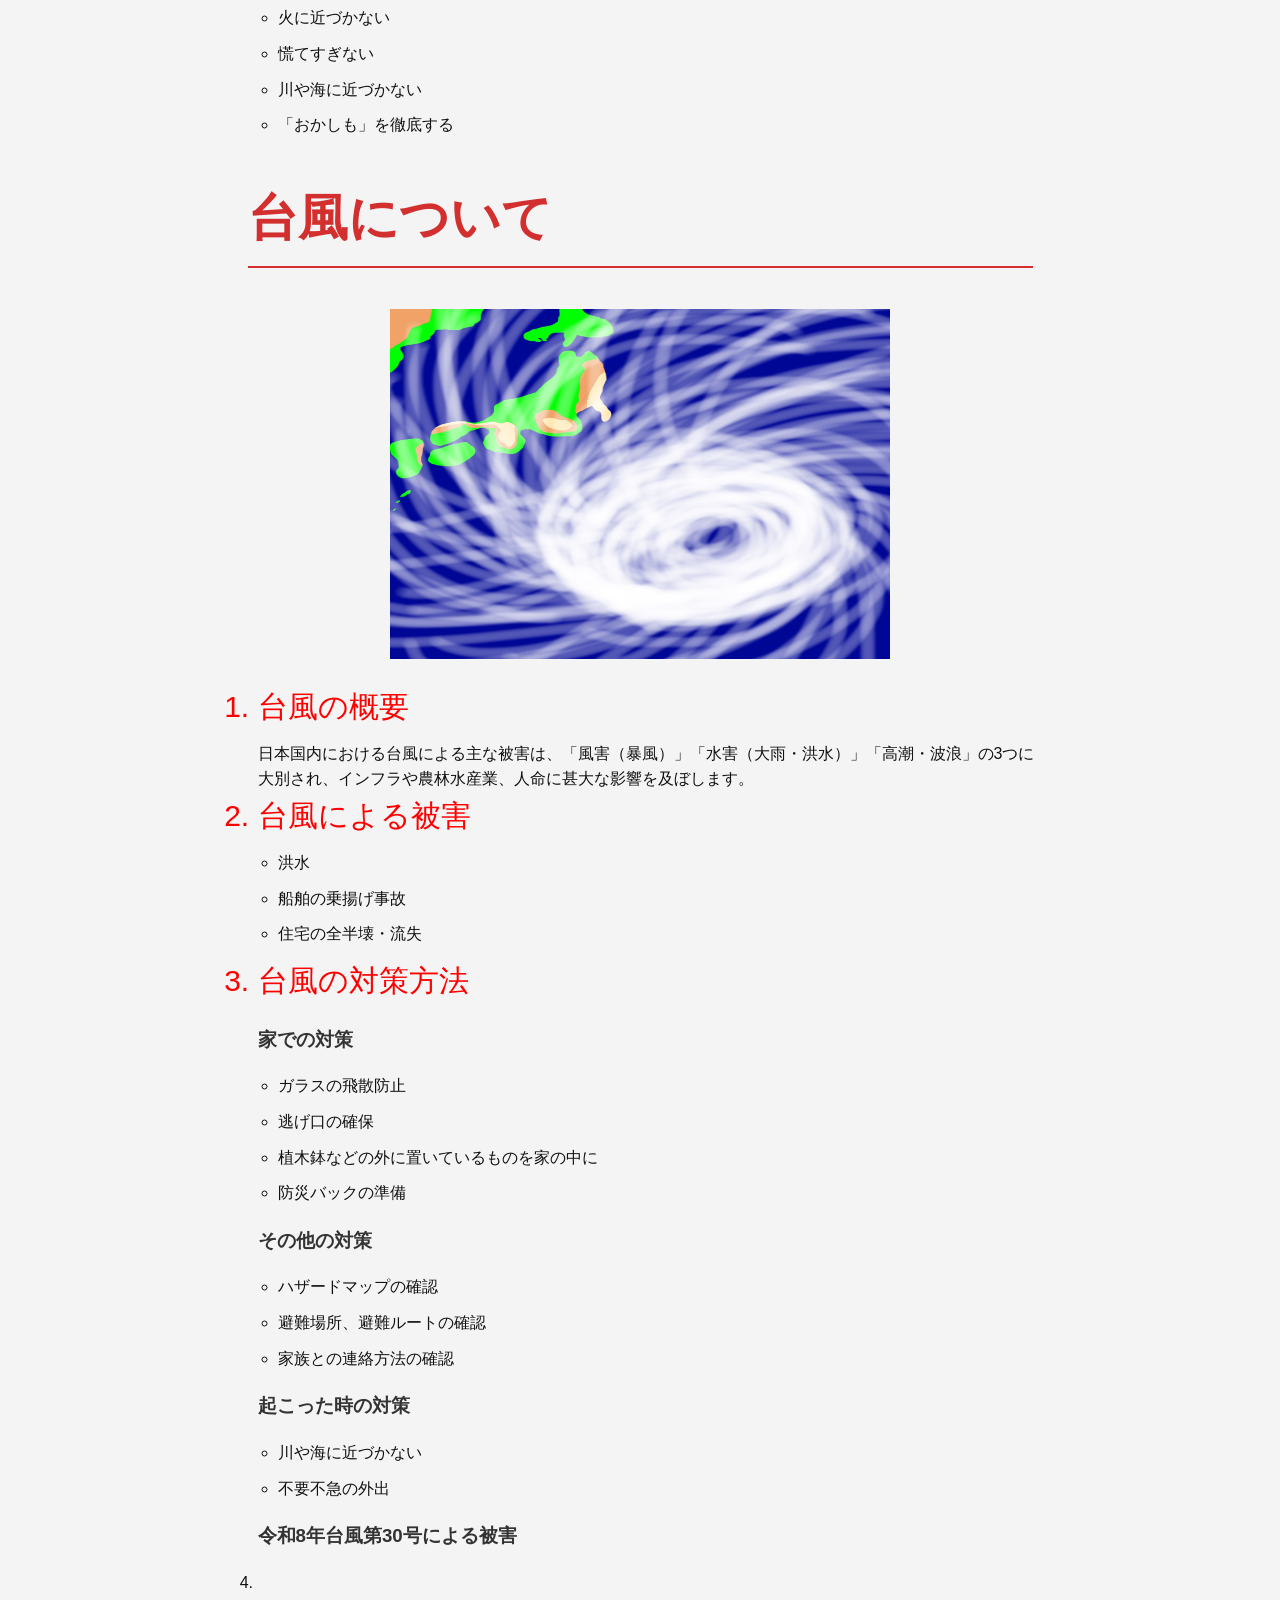
==== commit bc29593b: "JSの追加" ====
--- a/index.html
+++ b/index.html
@@ -23,7 +23,14 @@
     </nav>
   </div>
 
+  <header class="site-header">
+    <div class="moving-bg" id="movingBg">
+        <img src="taihu.jpg" alt="">
+        <img src="taihu.jpg" alt="">
+    </div>
 <h1 id = "top">防サイト</h1>
+  </header>
+  
 <h2 id = "nankaitorafu">南海トラフ地震について</h2>
 <ol>
 <li class="text-large">南海トラフ</li>
--- a/style.css
+++ b/style.css
@@ -11,13 +11,14 @@
 
 /* ヘッダー装飾（一番上のh1に適用） */
 h1 {
-    background: linear-gradient(140deg, #d32f2f 0%, #9a0007 100%);
+    background-image: url("taihu.jpg");
+    /*background: linear-gradient(140deg, #d32f2f 0%, #9a0007 100%);*/
     color: #fff;
     margin: 0 0 30px 0;
-    padding: 40px 10px;
+    padding: 20px 10px;
     border-bottom: 5px solid #7f0000;
     box-shadow: 0 4px 10px rgba(0, 0, 0, 0.15);
-    font-size: 2rem;
+    font-size: 4rem;
 }
 
 /* 中央寄せとか */
@@ -198,3 +199,39 @@
 #menu-btn-check:checked ~ .menu-overlay {
   display: block;
 }
+
+
+
+.site-header {
+  position: relative;
+  height: 120px;
+  overflow: hidden;
+  background: #333;
+}
+
+.moving-bg {
+  position: absolute;
+  top: 0;
+  left: 0;
+  width: 100%;
+  height: 100%;
+  overflow: hidden;
+  display:flex;
+}
+
+.moving-bg img {
+  position: absolute;
+  top: 100%;
+  width: auto;
+  max-width: none;
+}
+
+.site-header h1 {
+  position: relative;
+  z-index: 2;
+  color: white;
+  text-align: center;
+  line-height: 120px;
+  margin: 0;
+  text-shadow: 2px 2px 5px black;
+}
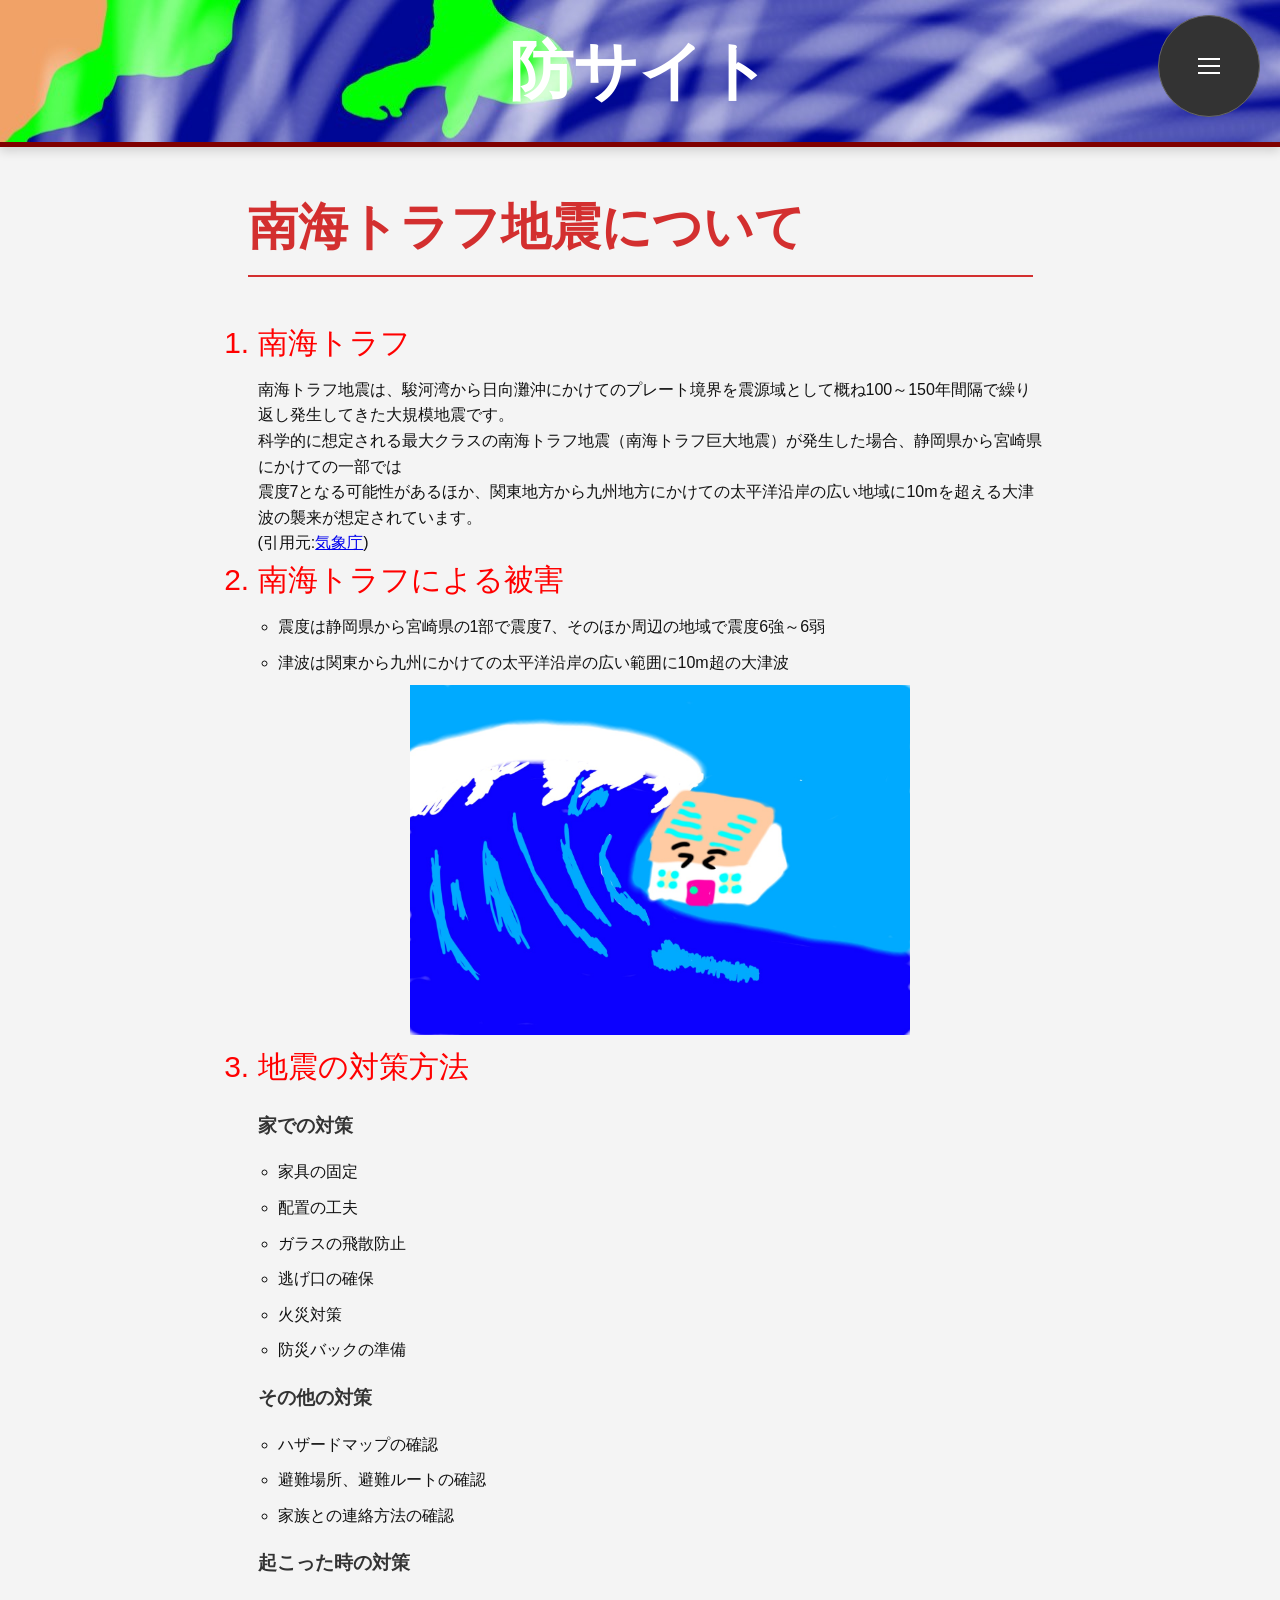
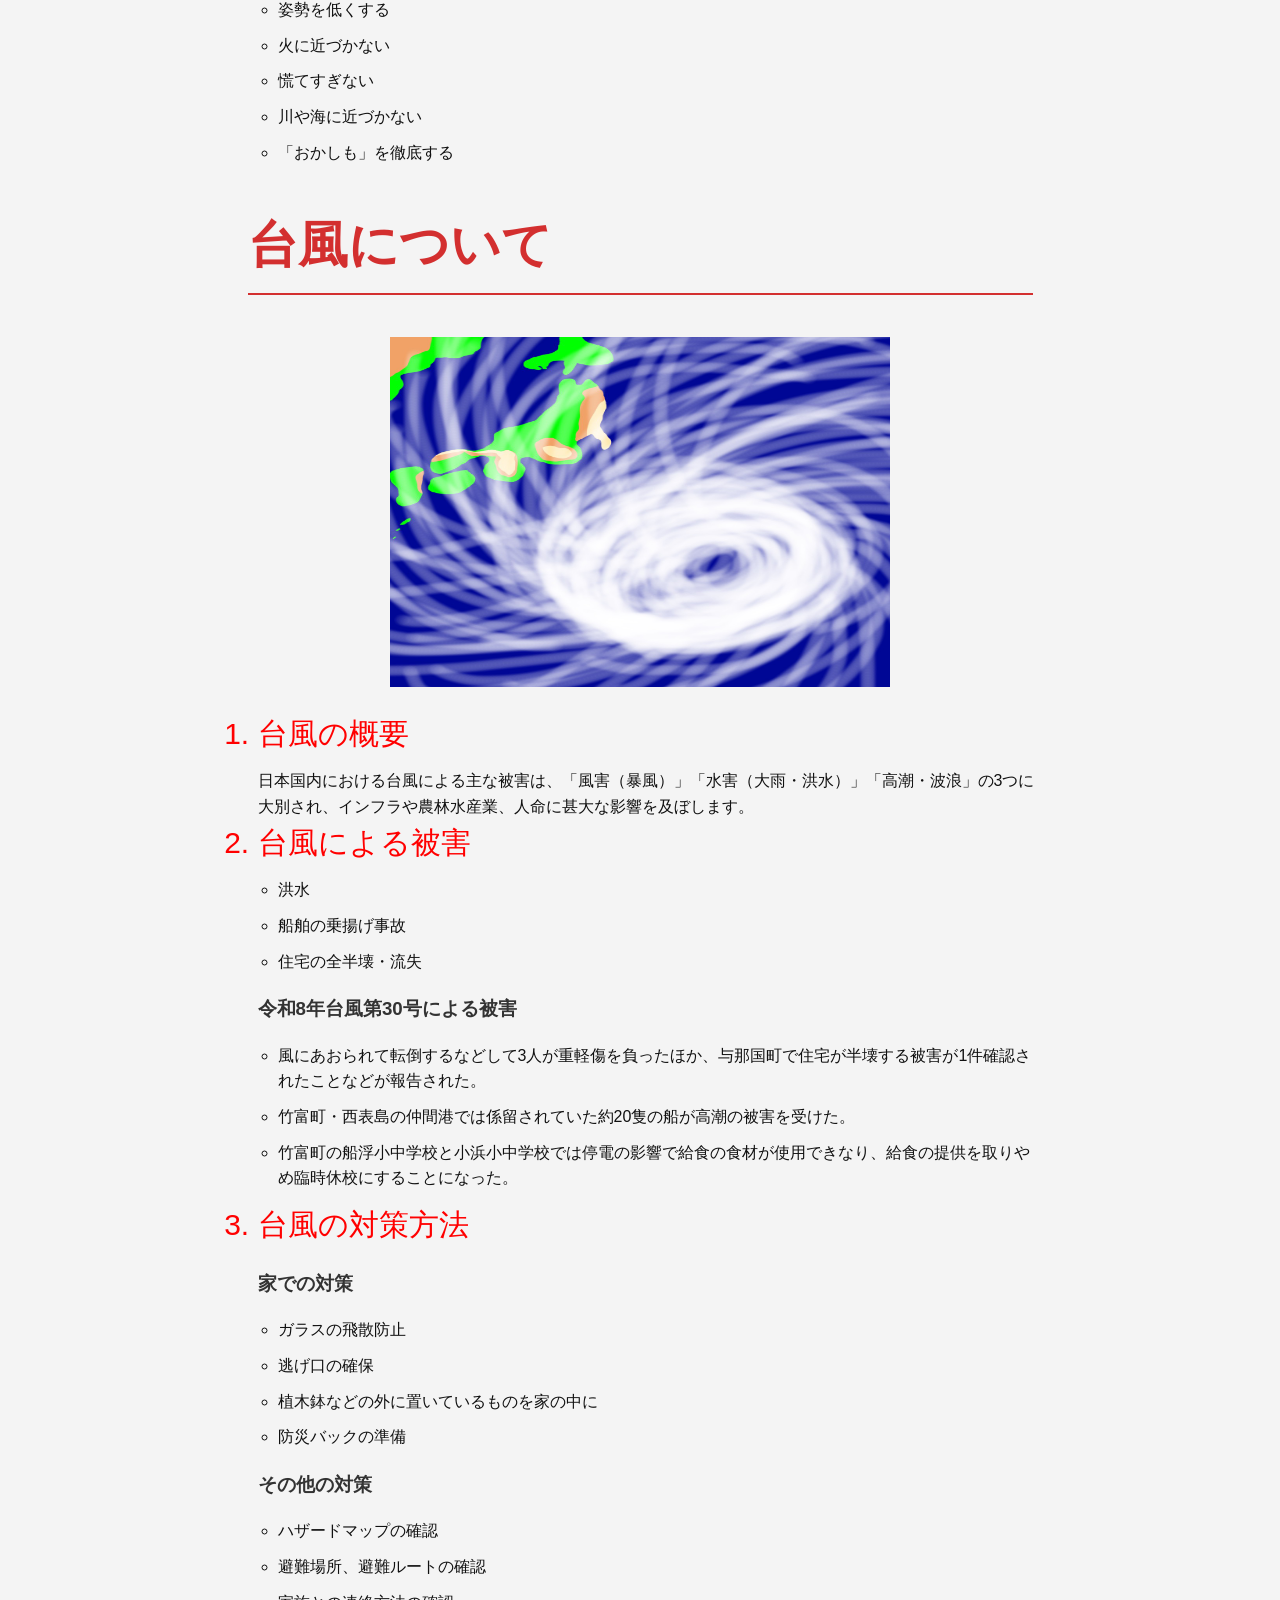
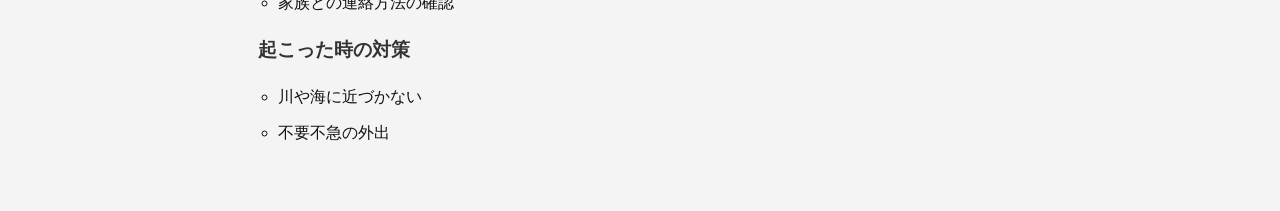
==== commit 2efd9def: "こんにちは" ====
--- a/index.html
+++ b/index.html
@@ -23,20 +23,13 @@
     </nav>
   </div>
 
-  <header class="site-header">
-    <div class="moving-bg" id="movingBg">
-        <img src="taihu.jpg" alt="">
-        <img src="taihu.jpg" alt="">
-    </div>
 <h1 id = "top">防サイト</h1>
-  </header>
-  
 <h2 id = "nankaitorafu">南海トラフ地震について</h2>
 <ol>
 <li class="text-large">南海トラフ</li>
     南海トラフ地震は、駿河湾から日向灘沖にかけてのプレート境界を震源域として概ね100～150年間隔で繰り返し発生してきた大規模地震です。<br>
        科学的に想定される最大クラスの南海トラフ地震（南海トラフ巨大地震）が発生した場合、静岡県から宮崎県にかけての一部では<br>
-       震度7となる可能性があるほか、関東地方から九州地方にかけての太平洋沿岸の広い地域に10mを超える大津波の襲来が想定されています。<br>(引用元:気象庁(https://www.jma.go.jp/jma/kishou/know/jishin/nteq/index.html))<br>
+       震度7となる可能性があるほか、関東地方から九州地方にかけての太平洋沿岸の広い地域に10mを超える大津波の襲来が想定されています。<br>(引用元:<a href="https://www.jma.go.jp/jma/kishou/know/jishin/nteq/index.html">気象庁</a>)<br>
 <li class="text-large">南海トラフによる被害</li>
     <ul>
         <li>震度は静岡県から宮崎県の1部で震度7、そのほか周辺の地域で震度6強～6弱</li>
@@ -84,6 +77,13 @@
         <li>船舶の乗揚げ事故</li>
         <li>住宅の全半壊・流失</li>
     </ul>
+    <h3>令和8年台風第30号による被害</h3>
+<ul>
+<li>風にあおられて転倒するなどして3人が重軽傷を負ったほか、与那国町で住宅が半壊する被害が1件確認されたことなどが報告された。
+<li>竹富町・西表島の仲間港では係留されていた約20隻の船が高潮の被害を受けた。
+<li>竹富町の船浮小中学校と小浜小中学校では停電の影響で給食の食材が使用できなり、給食の提供を取りやめ臨時休校にすることになった。
+
+</ul>
 <li id = "taihu-taisaku" class="text-large">台風の対策方法</li>
 <h3>家での対策</h3>
 <ul>
@@ -103,8 +103,6 @@
        <li>川や海に近づかない</li>
        <li>不要不急の外出</li>
    </ul>
-<h3>令和8年台風第30号による被害</h3>
-<li>
 
 </ol>
 
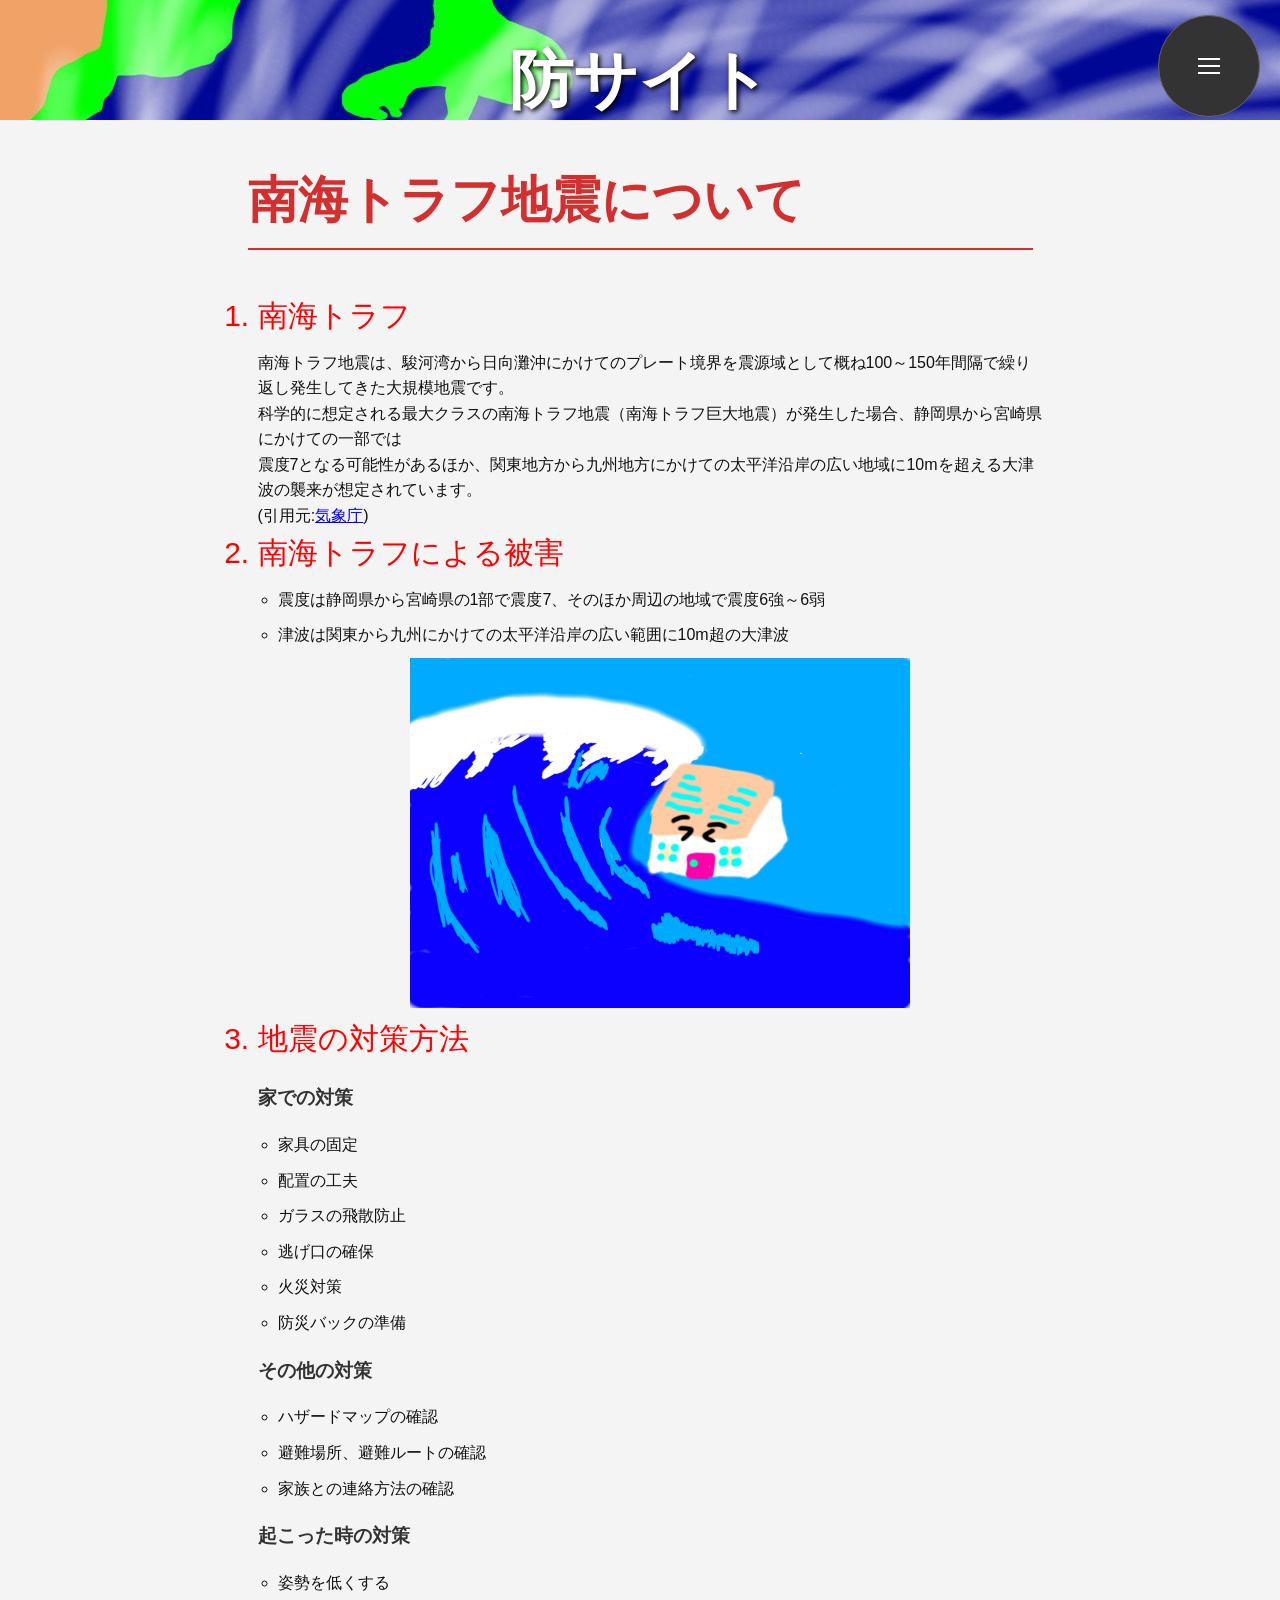
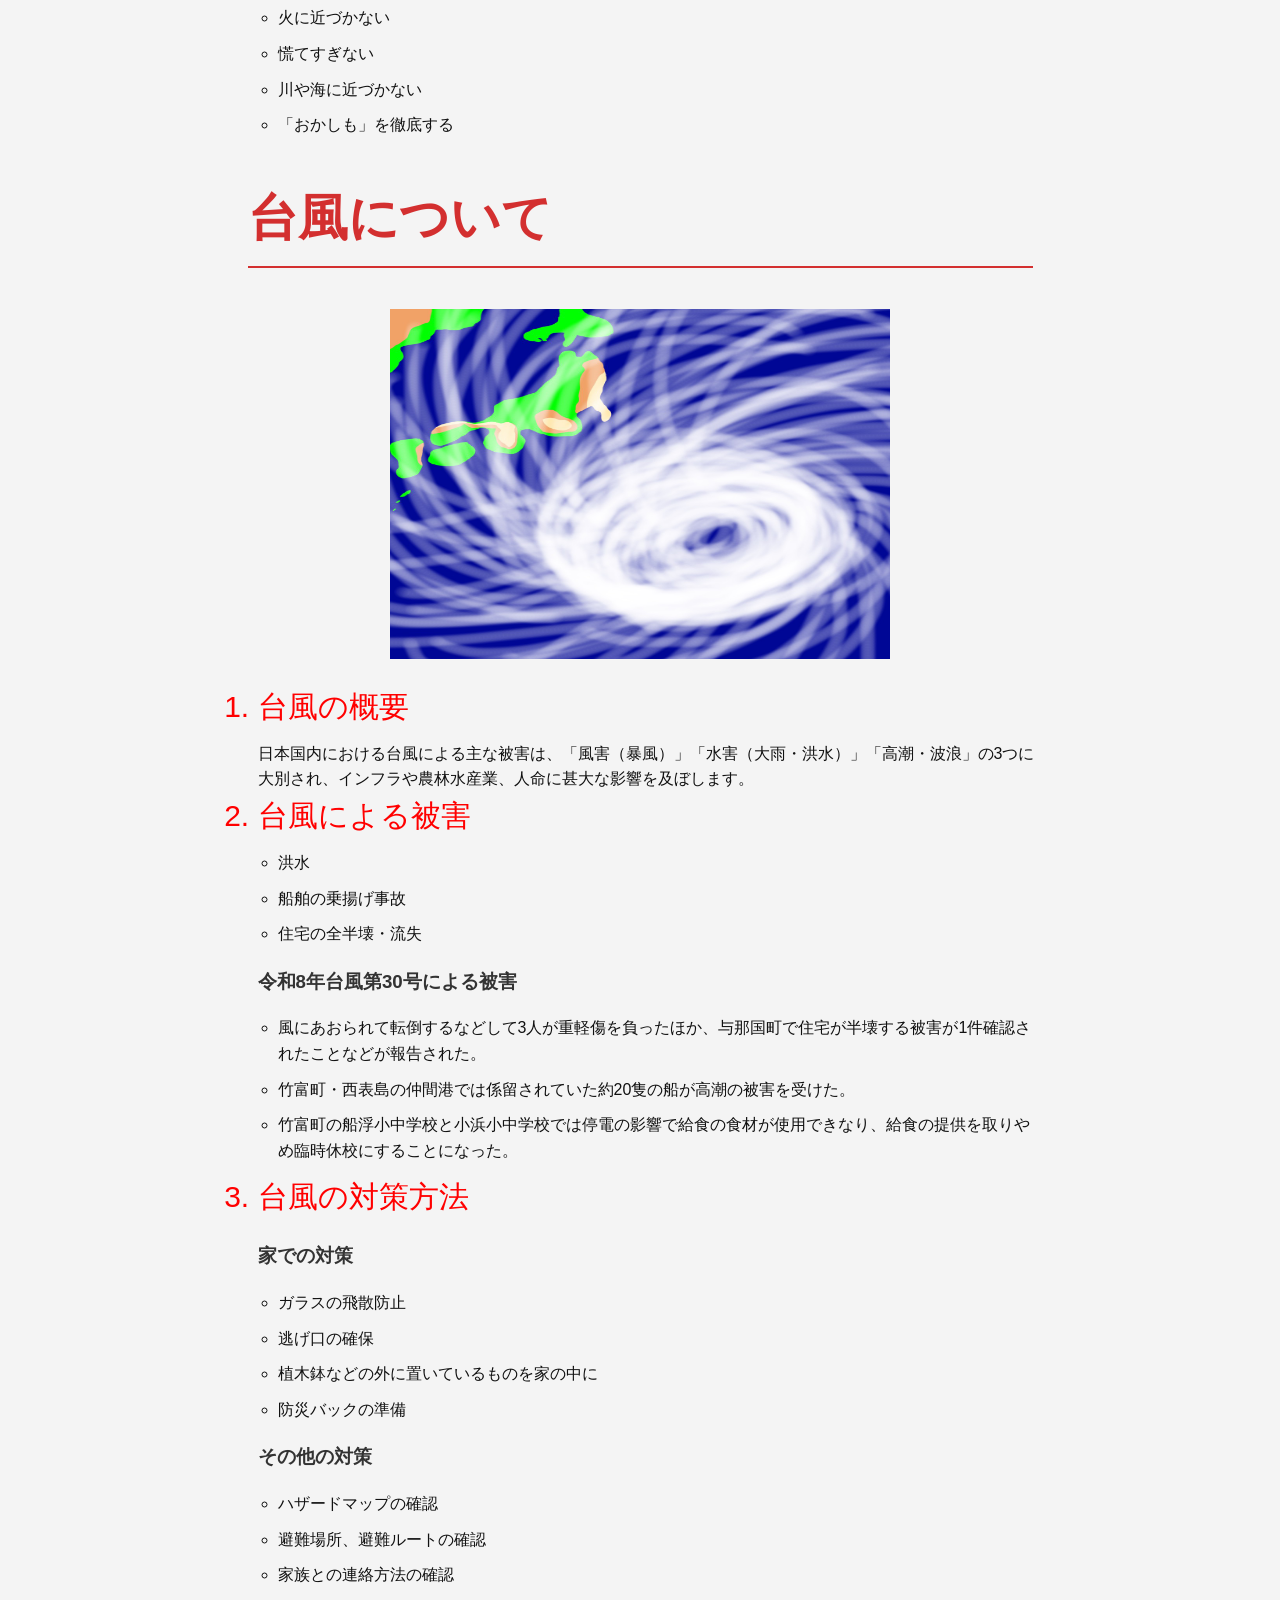
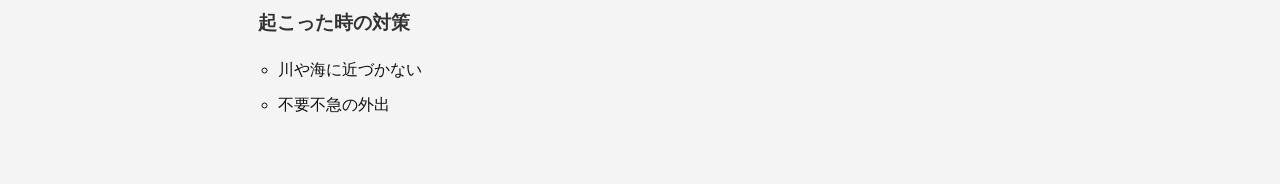
==== commit b23262c2: "Merge remote-tracking branch 'origin/HEAD'" ====
--- a/index.html
+++ b/index.html
@@ -23,7 +23,14 @@
     </nav>
   </div>
 
+  <header class="site-header">
+    <div class="moving-bg" id="movingBg">
+        <img src="taihu.jpg" alt="">
+        <img src="taihu.jpg" alt="">
+    </div>
 <h1 id = "top">防サイト</h1>
+  </header>
+  
 <h2 id = "nankaitorafu">南海トラフ地震について</h2>
 <ol>
 <li class="text-large">南海トラフ</li>
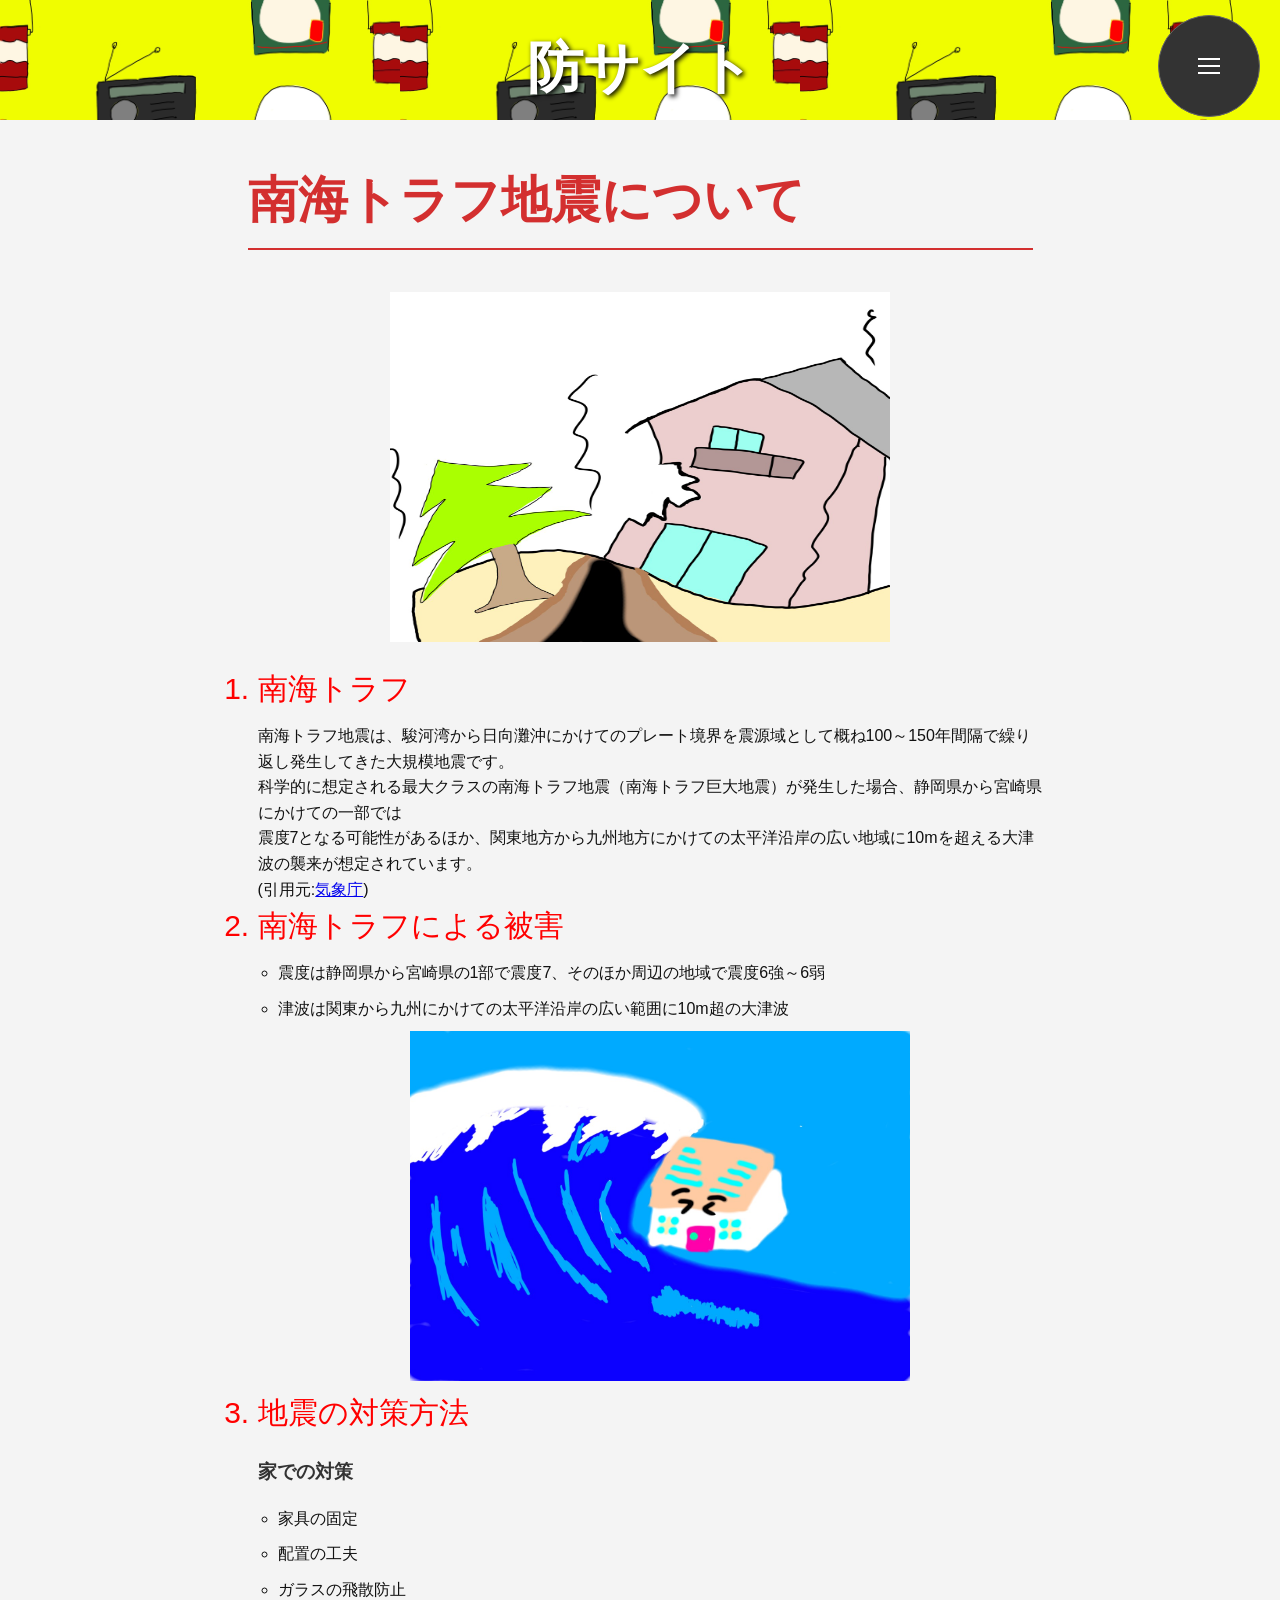
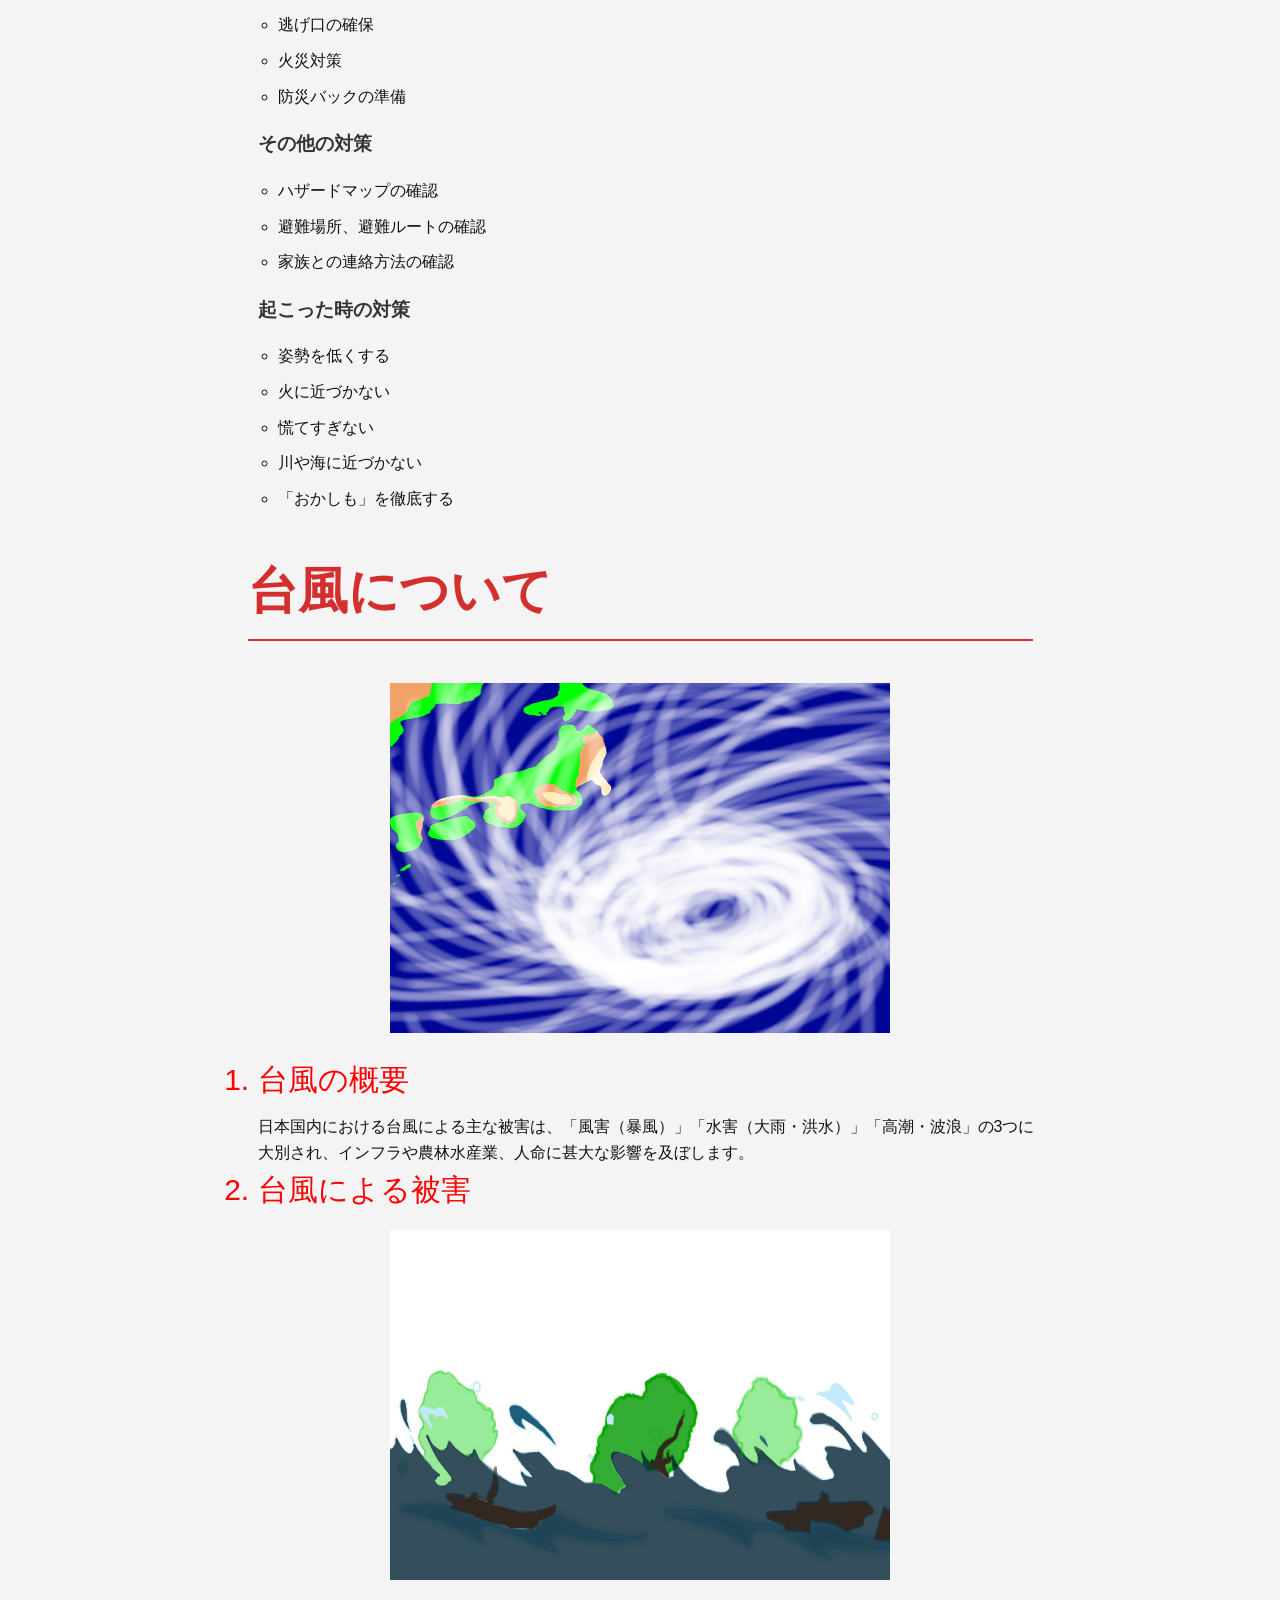
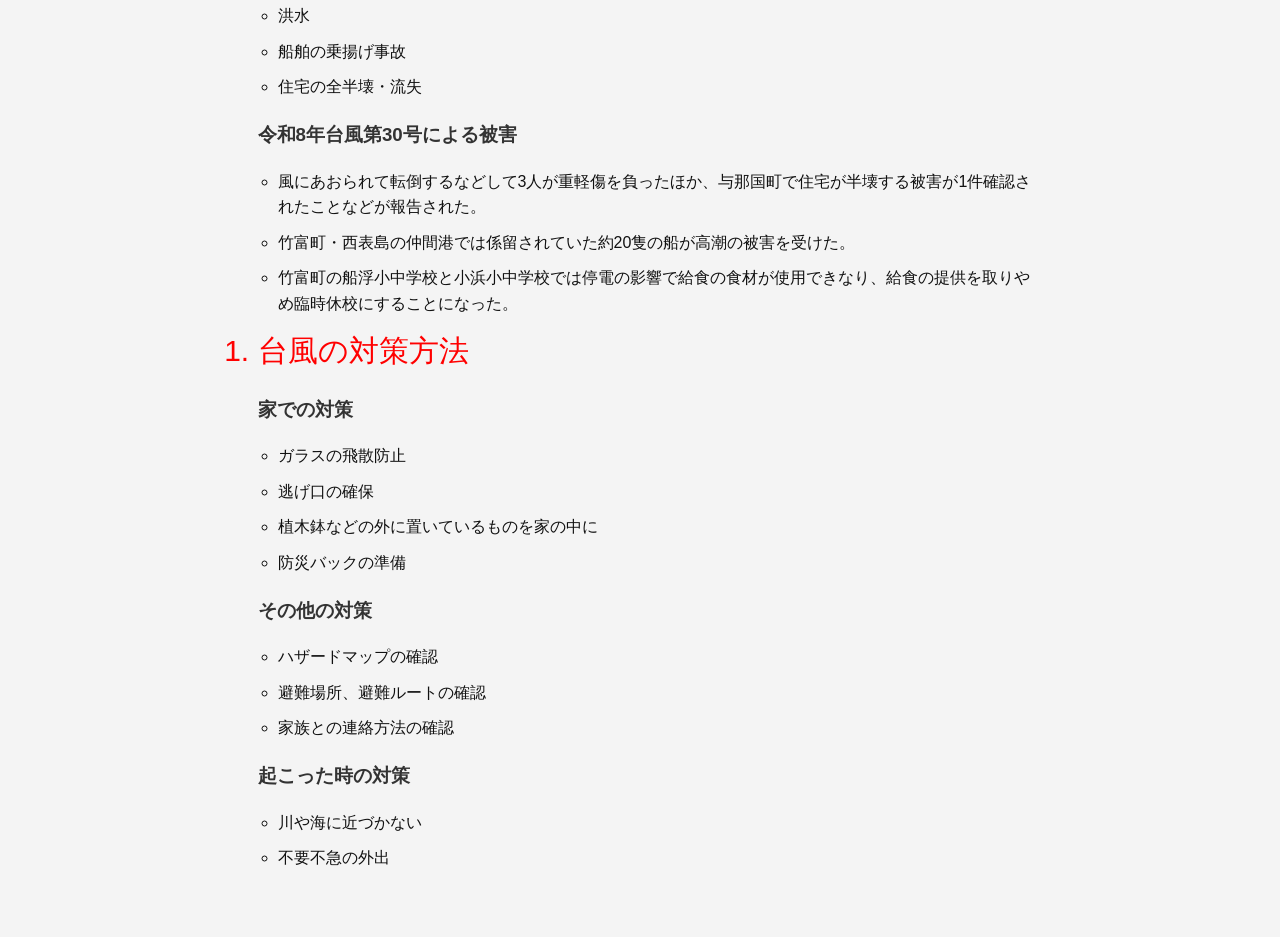
==== commit d10ec2ab: "画像の追加" ====
--- a/index.html
+++ b/index.html
@@ -32,6 +32,11 @@
   </header>
   
 <h2 id = "nankaitorafu">南海トラフ地震について</h2>
+
+<div class="center-box">
+            <img src="zisin.jpg" alt="地震の絵" width="500" height="350">
+            </div>
+
 <ol>
 <li class="text-large">南海トラフ</li>
     南海トラフ地震は、駿河湾から日向灘沖にかけてのプレート境界を震源域として概ね100～150年間隔で繰り返し発生してきた大規模地震です。<br>
@@ -79,6 +84,12 @@
 <li class="text-large">台風の概要</li>
 日本国内における台風による主な被害は、「風害（暴風）」「水害（大雨・洪水）」「高潮・波浪」の3つに大別され、インフラや農林水産業、人命に甚大な影響を及ぼします。 
 <li class="text-large">台風による被害</li>
+</ol>
+
+<div class="center-box">
+            <img src="kouzui.jpg" alt="洪水の絵" width="500" height="350">
+            </div>
+<ol>
     <ul>
         <li>洪水</li>
         <li>船舶の乗揚げ事故</li>
--- a/style.css
+++ b/style.css
@@ -11,14 +11,15 @@
 
 /* ヘッダー装飾（一番上のh1に適用） */
 h1 {
-    background-image: url("taihu.jpg");
+  background-size: 400px;
+    background-image: url("hedda.jpg");
     /*background: linear-gradient(140deg, #d32f2f 0%, #9a0007 100%);*/
     color: #fff;
     margin: 0 0 30px 0;
-    padding: 20px 10px;
+    padding: 8px 15px;
     border-bottom: 5px solid #7f0000;
     box-shadow: 0 4px 10px rgba(0, 0, 0, 0.15);
-    font-size: 4rem;
+    font-size: 3.5rem;
 }
 
 /* 中央寄せとか */
